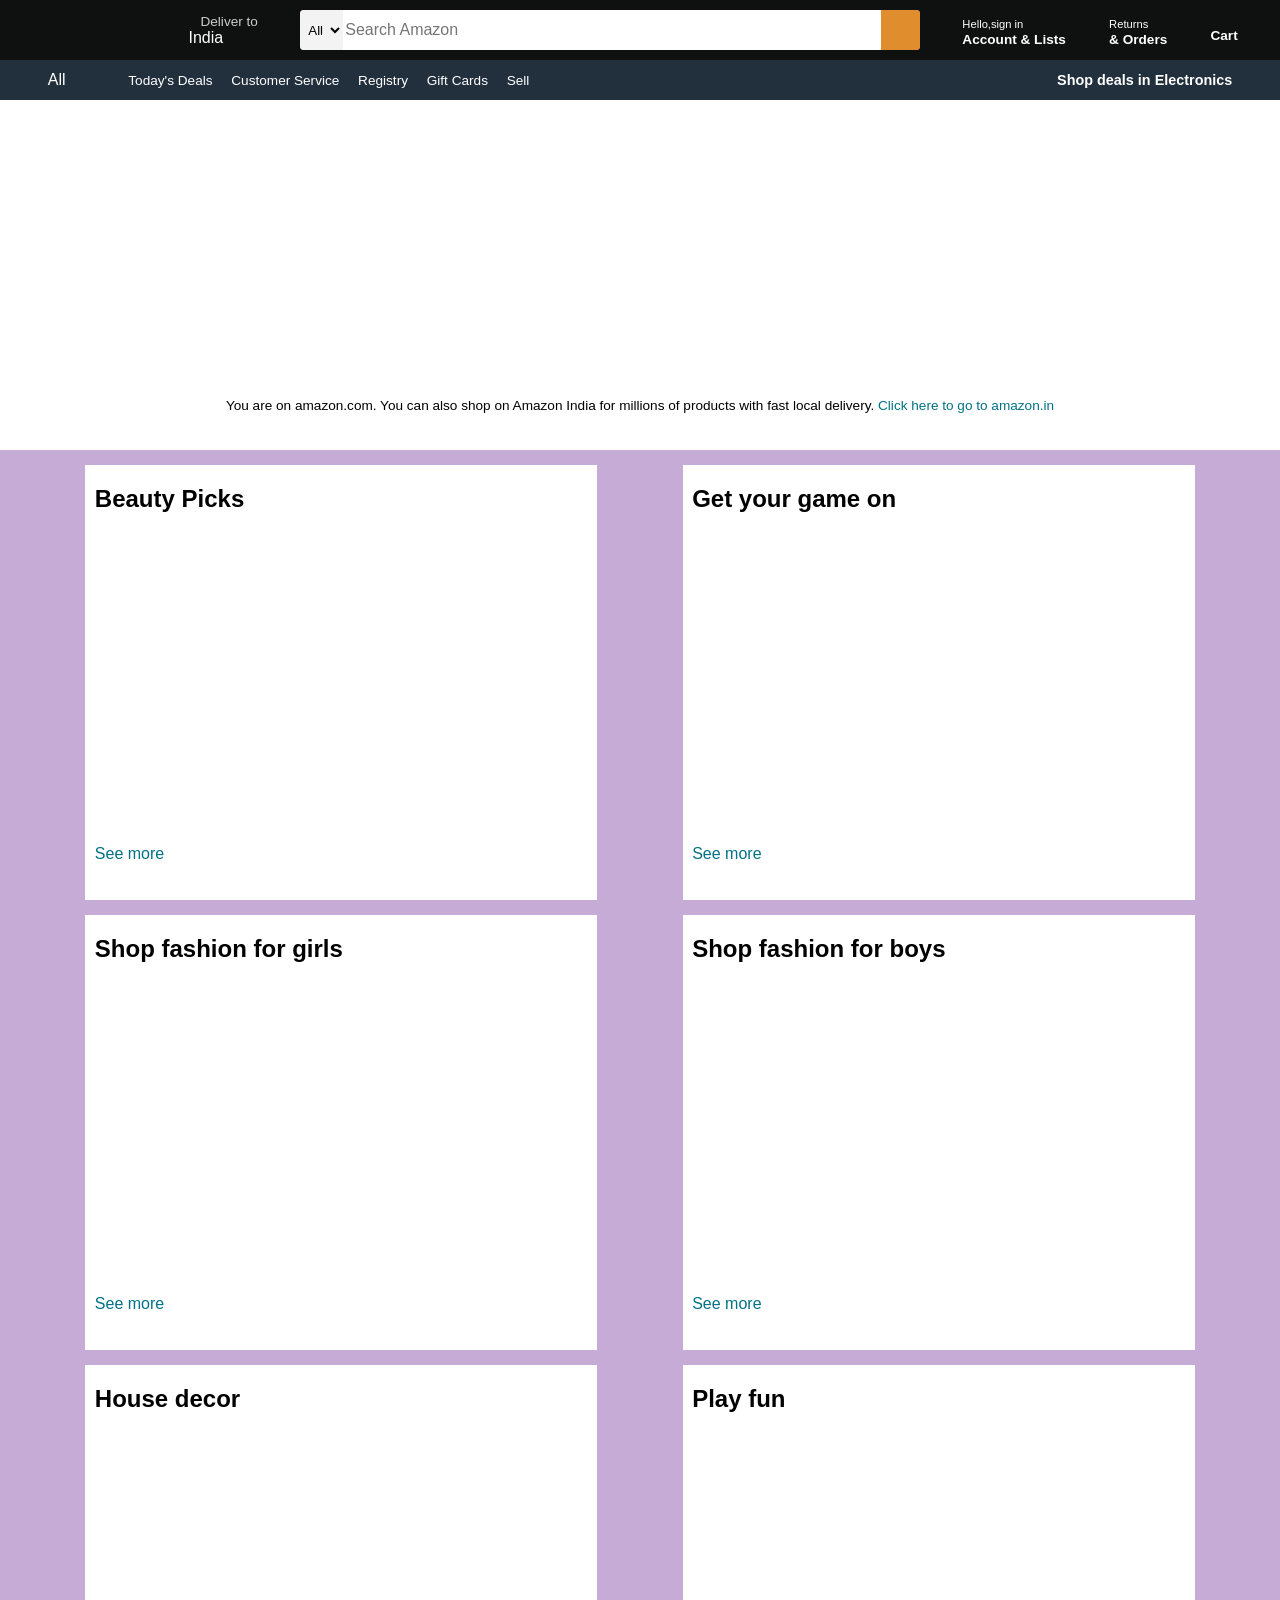
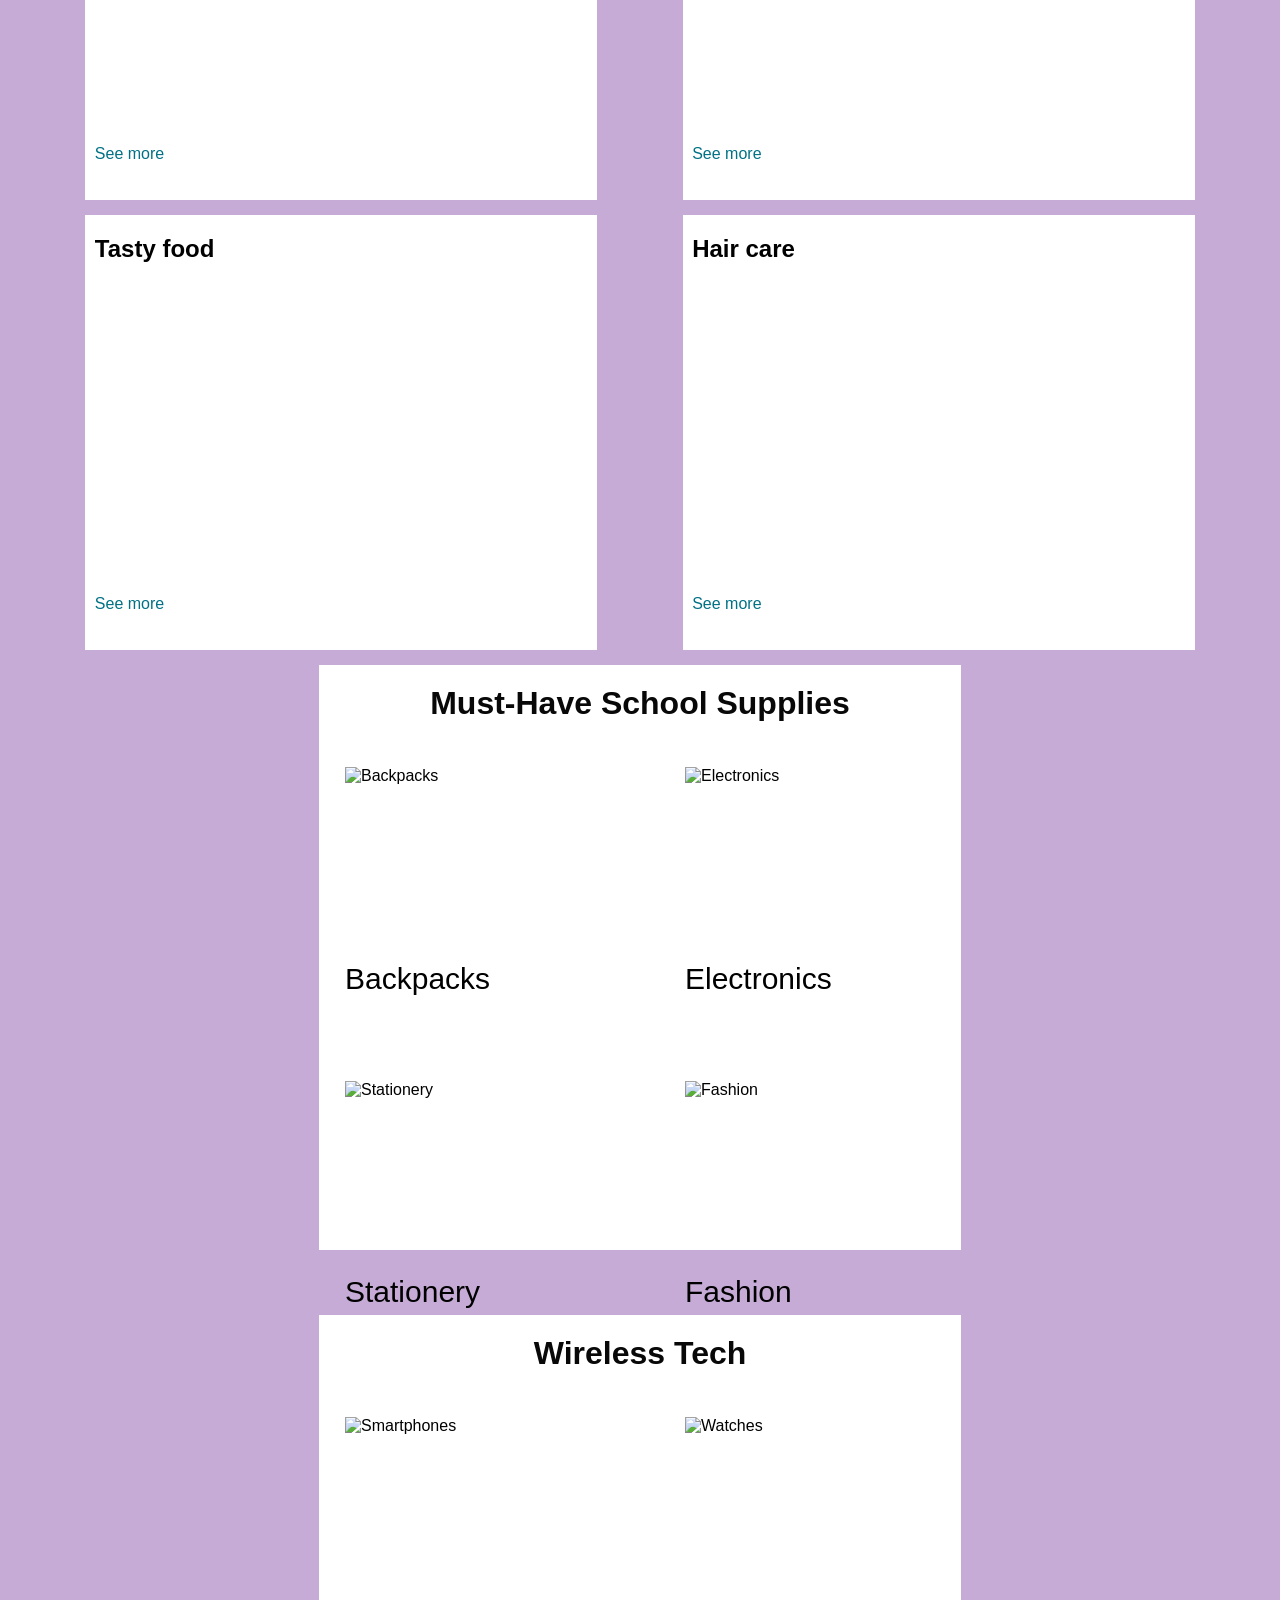
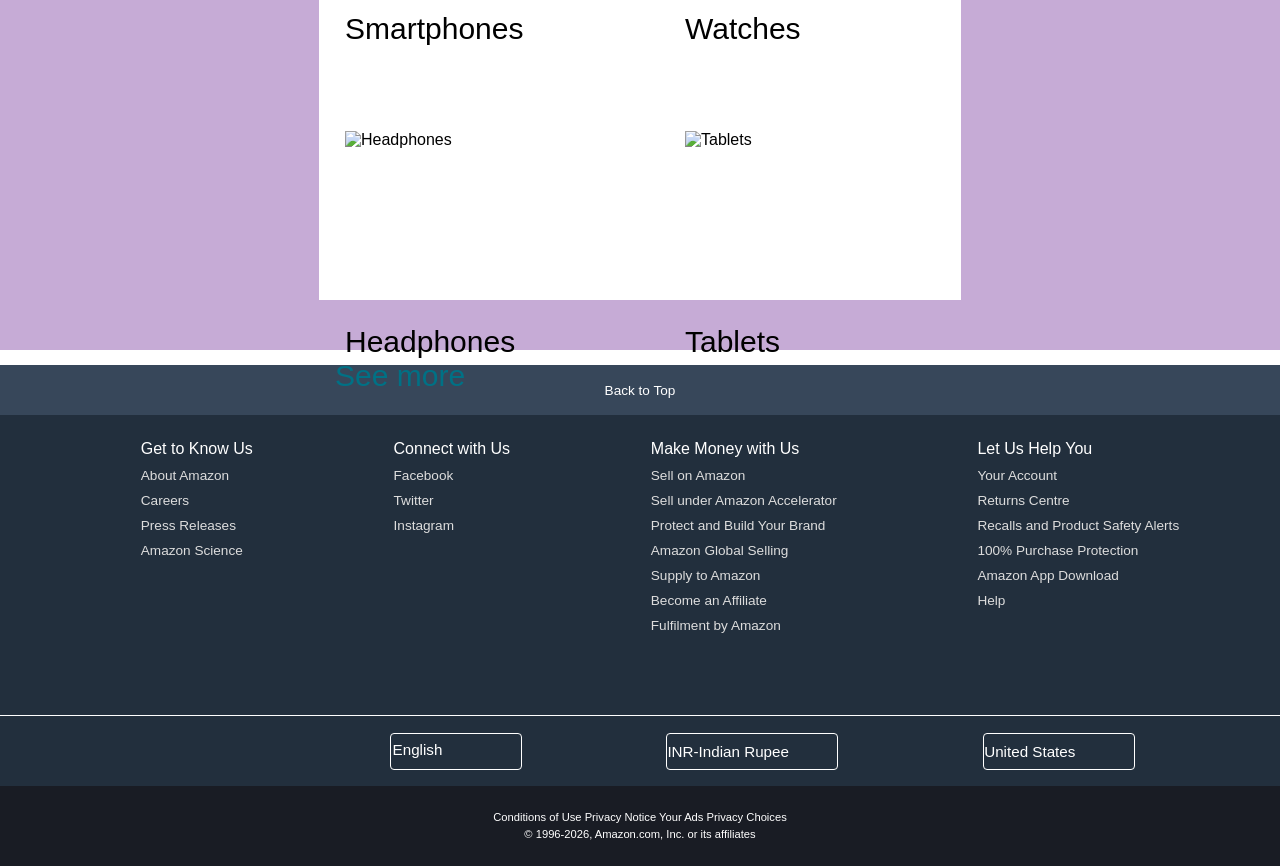
==== index.html @ 7574c50b "Rename amazon.html to index.html" ====
<!DOCTYPE html>
<html>
<head>
  <meta http-equiv="CONTENT-TYPE" content="text/html; charset=UTF-8">
  <title>Amazon</title>
  <link rel="stylesheet" href="https://cdnjs.cloudflare.com/ajax/libs/font-awesome/7.3.0/css/all.min.css" integrity="sha512-ApSLB1Pd3/bZN8fWB/RG9YhN/7bd9Hkf3AGaE2mPfebjrxagjuBtx2GcgdqIlJkUzwylBo61r9Xa9NmgBI0swA==" crossorigin="anonymous" referrerpolicy="no-referrer" />
  <link rel="stylesheet" href="amazon.css">
</head>
<body>
 <header>
    <div class="navbar">
      <div class="nav-logo border">
        <div class="logo"> </div>
      </div>
      
      <div class="nav-address border">
        <p class="add-first">Deliver to</p>
        <div class="adress-icon">
          <i class="fa-solid fa-location-dot"></i>
          <p class="add-second">India</p>
        </div>
      </div> 
  <div class="nav-search">
        <select class="search-select">
          <option>All</option>
        </select>
        <input placeholder="Search Amazon" class="search-input">
        <div class="search-icon">
        <i class="fa-solid fa-magnifying-glass"></i>
        </div>
  </div> 
  <div class="nav-signin border">
        <p><span>Hello,sign in</span></p>  
        <p class="nav-second">Account & Lists</p>
     </div>     
      
      <div class="nav-return border">
        <p><span>Returns</span></p>  
        <p class="nav-second">& Orders</p>
     </div>   
      <div class="nav-cart border">
        <i class="fa-solid fa-cart-shopping"></i>
        Cart
      </div>      
  </div> 
  <div class="panel">
      <div class="panel-all border">
        <i class="fa-solid fa-bars"></i>
        All
      </div>
      <div class="panel-ops">
        <p>Today's Deals</p> 
        <p>Customer Service</p>
        <p>Registry</p>
        <p>Gift Cards</p>
        <p>Sell</p>
      </div>
      <div class="panel-deals border">
        Shop deals in Electronics
      </div>  
 </div>  
 </header>
  
  <div class="hero-section">
    <div class="hero-msg">
      <p>You are on amazon.com. You can also shop on Amazon India for millions of products with fast local delivery. <a> Click here to go to amazon.in</a></p>
    </div>
  </div>
  
  <div class="shop-section">
    <div class="box1 box">
      <div class="box-content">
      <h2>Beauty Picks </h2>
      <div class="box-img" style="background-image:url('Images/IMG-20260807-WA0010.jpg');"></div>
      <p>See more</p>
      </div>
    </div>
  
  <div class="box2 box">
      <div class="box-content">
      <h2>Get your game on</h2>
      <div class="box-img" style="background-image:url('Images/IMG-20260807-WA0003.jpg');"></div>
      <p>See more</p>
      </div>
    </div>
  
  <div class="box3 box">
      <div class="box-content">
      <h2>Shop fashion for girls </h2>
      <div class="box-img" style="background-image:url('Images/IMG-20260807-WA0008.jpg');"></div>
      <p>See more</p>
      </div>
    </div>
  
  <div class="box4 box">
      <div class="box-content">
      <h2>Shop fashion for boys</h2>
      <div class="box-img" style="background-image:url('Images/IMG-20260807-WA0006.jpg');"></div>
      <p>See more</p>
      </div>
    </div>
  
  <div class="box5 box">
      <div class="box-content">
      <h2>House decor</h2>
      <div class="box-img" style="background-image:url('Images/IMG-20260807-WA0004.jpg');"></div>
      <p>See more</p>
      </div>
    </div>
  
  <div class="box6 box">
      <div class="box-content">
      <h2>Play fun</h2>
      <div class="box-img" style="background-image:url('Images/IMG-20260807-WA0001.jpg');"></div>
      <p>See more</p>
      </div>
    </div>
  
  <div class="box7 box">
      <div class="box-content">
      <h2>Tasty food </h2>
      <div class="box-img" style="background-image:url('Images/IMG-20260807-WA0005.jpg');"></div>
      <p>See more</p>
      </div>
    </div>
  
  <div class="box8 box">
      <div class="box-content">
      <h2>Hair care</h2>
      <div class="box-img" style="background-image:url('Images/IMG-20260807-WA0007.jpg');"></div>
      <p>See more</p>
      </div>
    </div>
    
    <div class="container">
    <h1>Must-Have School Supplies</h1> 
    <section class="grid">
      <div class="category">
        <img src="Images/Fuji_QuadCard_Bag_BTS25_2x._SY232_CB789327598_.jpg" alt="Backpacks">
        <p>Backpacks</p>
      </div>
      
      <div class="category">
        <img src="Images/Fuji_QuadCard_Electronics_BTS25_2x._SY232_CB789327598_.jpg" alt="Electronics">
        <p>Electronics</p>
      </div>
      
      <div class="category">
        <img src="Images/Fuji_QuadCard_Stationery_BTS25_2x._SY232_CB789327598_.jpg" alt="Stationery">
        <p>Stationery</p>
      </div>
      
      <div class="category">
        <img src="Images/Fuji_QuadCard_Fashion_BTS25_2x._SY232_CB789327598_.jpg" alt="Fashion">
        <p>Fashion</p>
      </div>
    </section>
   <a class="shop-more">See more </a>
    </div>
    
    <div class="container">
    <h1>Wireless Tech</h1> 
    <section class="grid">
      <div class="category">
        <img src="Images/Smartphone_2x._SY232_CB566164844_.jpg" alt="Smartphones">
        <p>Smartphones</p>
      </div>
      
      <div class="category">
        <img src="Images/Watches_2x._SY232_CB566164844_.jpg" alt="Watches">
        <p>Watches</p>
      </div>
      
      <div class="category">
        <img src="Images/Headphone_2x._SY232_CB566164844_.jpg" alt="Headphones">
        <p>Headphones</p>
      </div>
      
      <div class="category">
        <img src="Images/Tablet_2x._SY232_CB566164844_.jpg" alt="Tablets">
        <p>Tablets</p>
      </div>
    </section>
   <a class="shop-more">See more </a>
    </div>
 </div>
  
<footer>
  <div class="foot-panel1">
    Back to Top
  </div>
  
  <div class="foot-panel2">
    <ul>
      <p class="heading">Get to Know Us</p>  
      <a>About Amazon</a>
      <a>Careers</a>
      <a>Press Releases</a>
      <a>Amazon Science</a>
   </ul>
    
    <ul>
      <p class="heading">Connect with Us</p>  
      <a>Facebook</a>
      <a>Twitter</a>
      <a>Instagram</a>
   </ul>
    
    <ul>
      <p class="heading">Make Money with Us</p>  
      <a>Sell on Amazon</a>
      <a>Sell under Amazon Accelerator</a>
      <a>Protect and Build Your Brand</a>
      <a>Amazon Global Selling</a>
      <a>Supply to Amazon</a>
      <a>Become an Affiliate</a>
      <a>Fulfilment by Amazon</a>
     
   </ul>
    
    <ul>
      <p class="heading">Let Us Help You</p>  
      <a>Your Account</a>
      <a>Returns Centre</a>
      <a>Recalls and Product Safety Alerts</a>
      <a>100% Purchase Protection</a>
      <a>Amazon App Download</a>
      <a>Help</a>
   </ul>
  </div>  
   
  <div class="foot-panel3">
    <div class="logo"></div>
    <div class="language">
      <i class="fa-solid fa-globe"></i>
      <option>English</option>  
      <i class="fa-solid fa-sort"></i>
    </div>
    <div class="rupee">
      <i class="fa-solid fa-indian-rupee-sign"></i>
      INR-Indian Rupee
    </div>
    <div class="nation">
      <i class="fa-solid fa-flag-usa"></i>
      United States
    </div>
  </div> 
  
  <div class="foot-panel4">
    <div class="pages">
      <a>Conditions of Use</a> 
      <a>Privacy Notice</a>
      <a>Your Ads Privacy Choices</a>
   </div> 
    <div class="copyright">
      © 1996-2026, Amazon.com, Inc. or its affiliates
    </div> 
  </div>
 </footer>  
</body>
</html>
---- amazon.css ----
*{
  margin: 0;
  font-family: arial;
  border: border-box;
}

.navbar{
  height: 60px;
  background-color: #0f1111;
  color: white;  
  display: flex;
  align-items: center;
  justify-content: space-evenly;
}

.nav-logo{
  height: 50px;
 width: 100px; 
}

.logo{
  background-image: url("Images/Amazon-logo.jpg");
  background-size: cover;
  height: 50px;
  width: 100%;
}

.border{
  border: 1.5px solid transparent;
}

.border:hover{
  border: 1.5px solid white;
}

/** box2 **/

.add-first{
  color: #cccccc;
  font-size: 0.85rem;
  margin-left: 15px;
}

.add-second{
  font-size: 1rem;
  margin-left: 3px;
}

.adress-icon{
  display: flex;
  align-items: center;
}

/** box3 **/

.nav-search{
  display: flex;
  justify-content: space-evenly;
  background-color: pink;
  width: 620px;
  height: 40px;
  border-radius: 4px;
}

.search-select{
  background-color: #f3f3f3;
  width: 50px;
  text-align: center;
  border-top-left-radius: 4px;
  border-bottom-left-radius: 4px;
  border: none;
}

.search-input{
  width: 100%;
  font-size: 1rem;
  border: none;
}

.search-icon{
  width: 45px;
  display: flex;
  justify-content: center;
  align-items: center;
  font-size: 1.2rem;
  background-color: #e08d2d;
  border-top-right-radius: 4px;
  border-bottom-right-radius: 4px;
  color: #0f1111;
}

.nav-search:hover{
  border: 2px solid orange;
}

/** box4 **/

span{
  font-size: 0.7rem;
}

.nav-second{
  font-size: 0.85rem;
  font-weight: 700;
}

/** box6 **/

.nav-cart i{
  font-size: 30px;
}

.nav-cart{
  font-size: 0.85rem;
  font-weight: 700;
}

/** panel **/

.panel{
  height: 40px;
  background-color: #222f3d;
  display: flex;
  color: white;
  align-items: center;
  justify-content: space-evenly;
}

.panel-ops p{
  display: inline;
  margin-left: 15px;
}

.panel-ops{
  width: 70%;
  font-size: 0.85rem;
}

.panel-deals{
  font-size: 0.9rem;
  font-weight: 700;
}

/** hero-section **/

.hero-section{
  background-image: url("Images/background.jpg");
  height: 350px;
  background-size: cover;
  display: flex;
  justify-content: center;
  align-items: flex-end;
}

.hero-msg{ 
  background-color: white;
  color: black;
  height: 40px;
  display: flex;
  align-items: center;
  justify-content: center;
  font-size: 0.85rem;
  width: 95%;
  margin-bottom: 25px;
}

.hero-msg a{
  color: #007185;
}

/** shop-section **/

.shop-section{
  display: flex;
  flex-wrap: wrap;
  justify-content: space-evenly;
  background-color: #c6abd6;
}

.box{
  height: 400px;
  width: 40%;
  background-color: white;
  background-size: cover;
  padding: 20px 0px 15px;
  margin-top: 15px;
}

.box-img{
  height: 300px;
  margin-top: 1rem;
  margin-bottom: 1rem;
}

.box-content{
  margin-left: 9.5px;
  margin-right: 9.5px;
}

.box-content p{
  color: #007185;
}

.container{
  height: 550px;
  width: 50%;
  max-width: 1000px;
  margin: 50px auto;
  background-color: white;
  padding: 20px  1px 15px;
  margin-top: 15px;
}

/** heading **/

h1{
  font-weight: 700;
  text-align: center;
  margin-bottom: 45px;
  color: #080808;
}

/** 2×2 layout **/

.grid{
  display: grid;
  grid-template-columns: 1fr 1fr;
  gap: 85px 40px;
}

/** Each Category **/

.category img{
  display: block;
  width: 80%;
  aspect-ratio: 1.3 / 1;
  object-fit: cover;
  margin-left: 25px;
  
}

.category p{
  font-size: 30px;
  margin-top: 10px;
  color: black;
  margin-left: 25px;
}

/** bottom link **/

.shop-more{
  margin-left: 15px;
  margin-top: 25px;
  color: #007185;
  font-size: 30px;
  text-decoration: none;
}

/** Mobile **/

@media (max-width: 700px){
  body{
    padding: 10px;
  }
  
  .container{
    width: 100%;
    margin: 20px auto;
    padding: 40px 25px;
  }
  
  h1{
    margin-bottom: 35px;
  }
  
  .grid{
    grid-template-columns: 1fr;
    gap: 40px;
  }
  
  .category p{
    font-size: 25px;
  }
}

/** footer **/

footer{
  margin-top: 15px;
}

.foot-panel1{
  background-color: #37475a;
  color: white;
  height: 50px;
  display: flex;
  justify-content: center;
  align-items: center;
  font-size: 0.85rem;
}

.foot-panel2{
  background-color: #222f3d;
  color: white;
  height: 300px;
  display: flex;
  justify-content: space-evenly;
}

ul{
  margin-top: 25px;
}

ul a{
  display: block;
  font-size: 0.85rem;
  margin-top: 10px;
  color: #dddddd;
}

.foot-panel3{
  background-color: #222f3d;
  color: white;
  border-top: 0.5px solid white;
  height: 70px;
  display: flex;
  justify-content: space-evenly;
  align-items: center;
}

.logo{
  background-image: url("Images/Amazon-logo.jpg");
  background-size: cover;
  height: 50px;
  width: 100px;
}
.language{
  display: flex;
  border: 1px solid white;
  border-radius: 4px;
  height: 35px;
  width: 130px;
  align-items: center;
  font-size: 0.95rem;
}

.rupee{
  display: flex;
  border: 1px solid white;
  border-radius: 4px;
  height: 35px;
  width: 170px;
  align-items: center;
  font-size: 0.95rem;
}

.nation{
  display: flex;
  border: 1px solid white;
  border-radius: 4px;
  height: 35px;
  width: 150px;
  align-items: center;
  font-size: 0.95rem;
}

.foot-panel4{
  background-color: #191c24;
  color: white;
  height: 80px;
  font-size: 0.7rem;  
  text-align: center;
}

.pages{
  padding-top: 25px;
}

.copyright{
  padding-top: 5px;
}
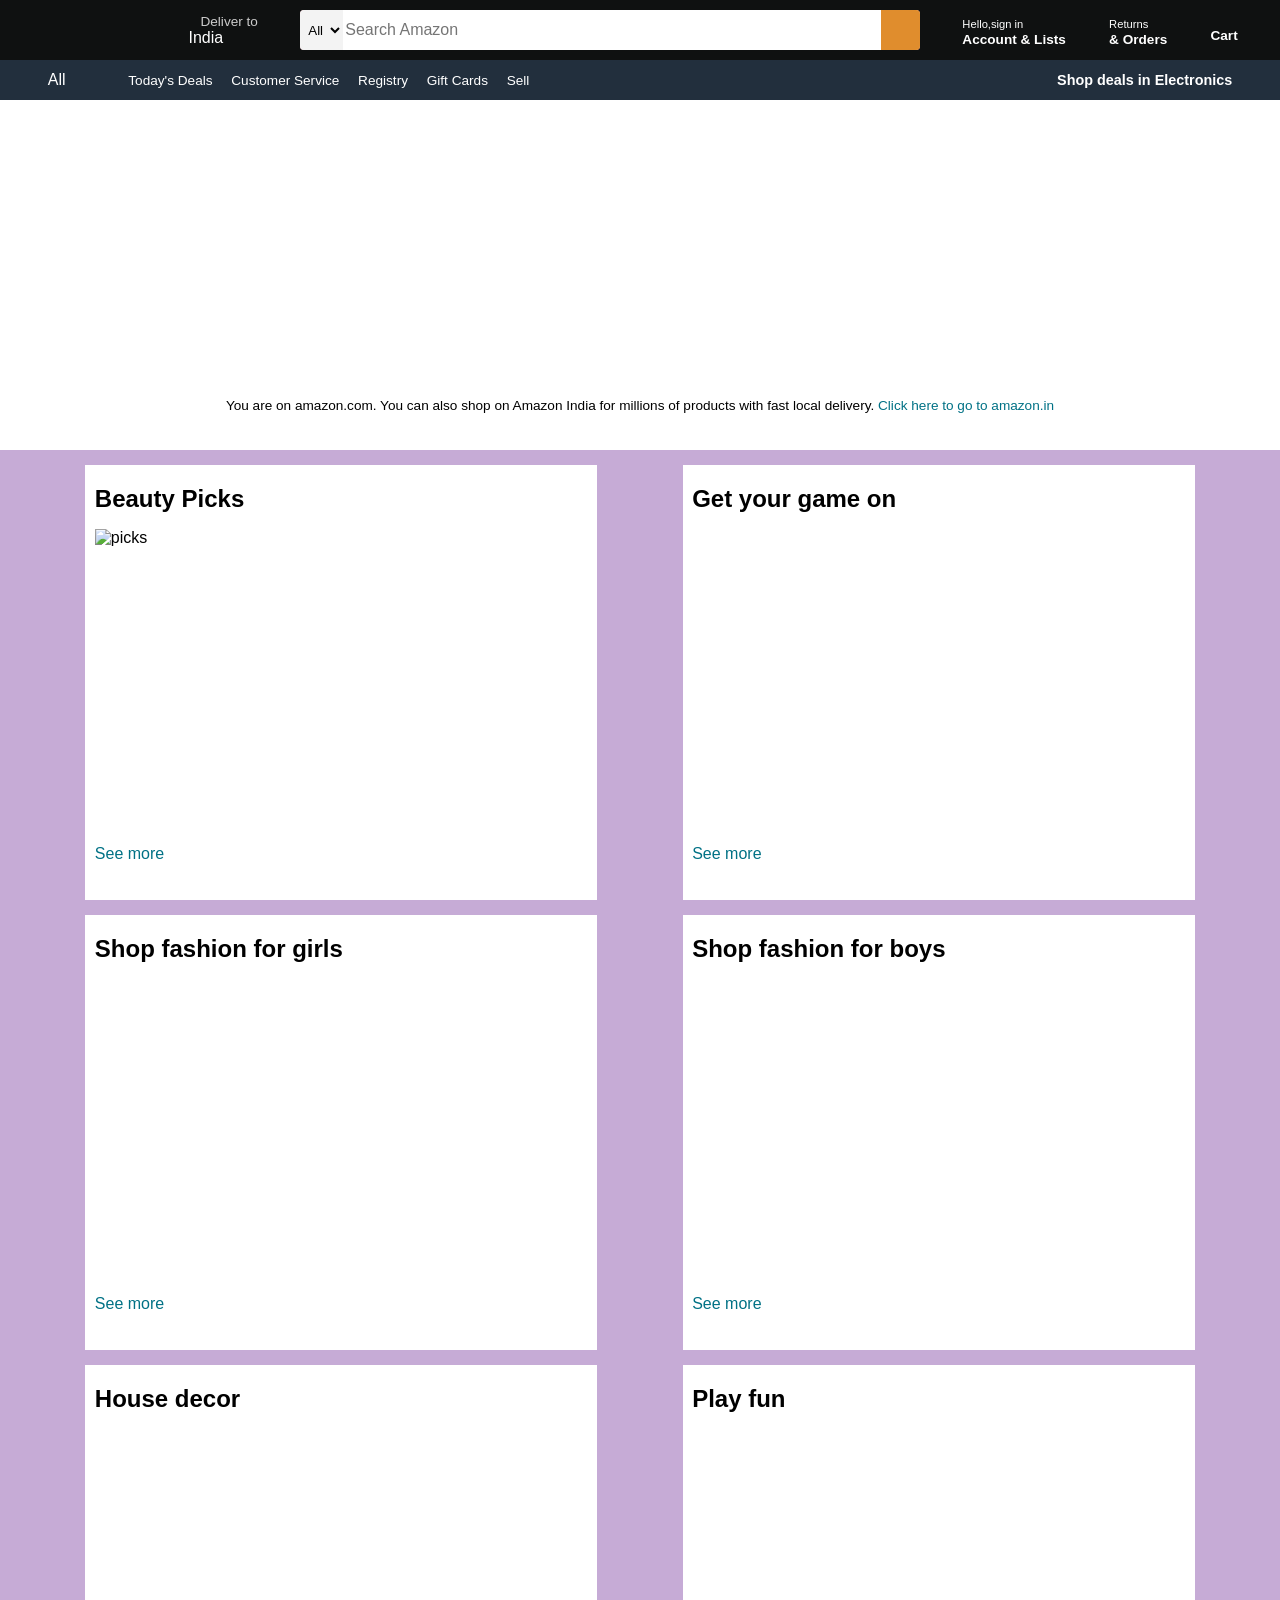
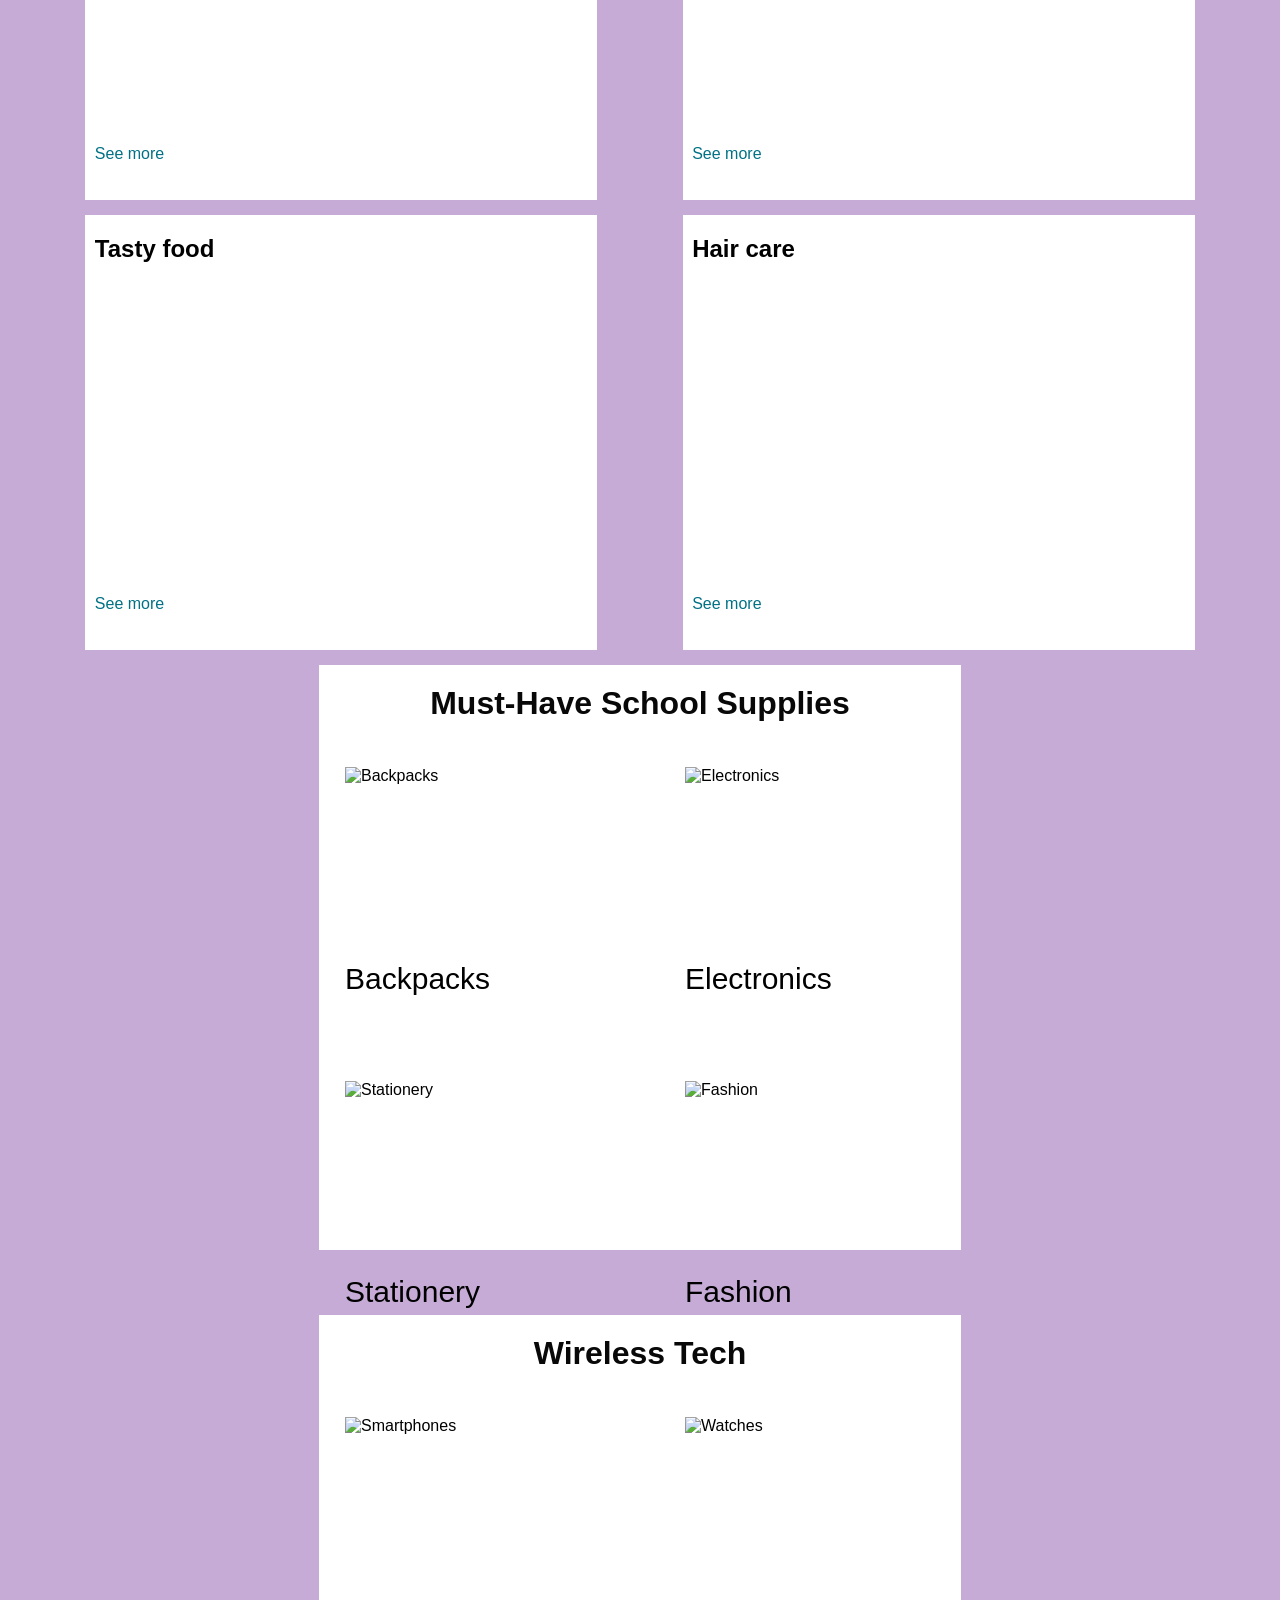
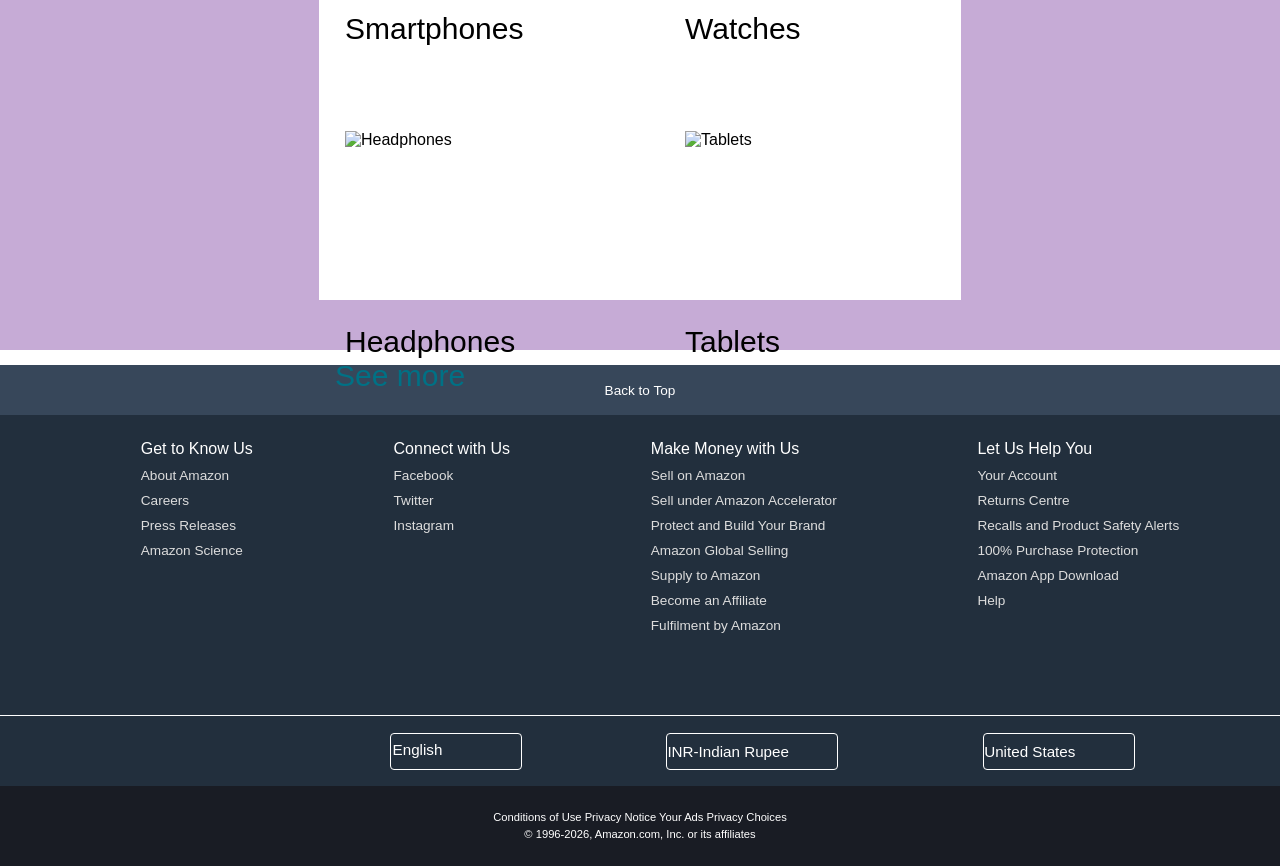
==== commit e848b1b6: "Replace background image with img tag in shop section" ====
--- a/index.html
+++ b/index.html
@@ -71,7 +71,7 @@
     <div class="box1 box">
       <div class="box-content">
       <h2>Beauty Picks </h2>
-      <div class="box-img" style="background-image:url('Images/IMG-20260807-WA0010.jpg');"></div>
+      <div class="box-img"><img src="images/IMG-20260807-WA0010.jpg"; alt="picks"></div>
       <p>See more</p>
       </div>
     </div>
@@ -79,7 +79,7 @@
   <div class="box2 box">
       <div class="box-content">
       <h2>Get your game on</h2>
-      <div class="box-img" style="background-image:url('Images/IMG-20260807-WA0003.jpg');"></div>
+      <div class="box-img" style="background-image:url('images/IMG-20260807-WA0003.jpg');"></div>
       <p>See more</p>
       </div>
     </div>
@@ -87,7 +87,7 @@
   <div class="box3 box">
       <div class="box-content">
       <h2>Shop fashion for girls </h2>
-      <div class="box-img" style="background-image:url('Images/IMG-20260807-WA0008.jpg');"></div>
+      <div class="box-img" style="background-image:url('images/IMG-20260807-WA0008.jpg');"></div>
       <p>See more</p>
       </div>
     </div>
@@ -95,7 +95,7 @@
   <div class="box4 box">
       <div class="box-content">
       <h2>Shop fashion for boys</h2>
-      <div class="box-img" style="background-image:url('Images/IMG-20260807-WA0006.jpg');"></div>
+      <div class="box-img" style="background-image:url('images/IMG-20260807-WA0006.jpg');"></div>
       <p>See more</p>
       </div>
     </div>
@@ -103,7 +103,7 @@
   <div class="box5 box">
       <div class="box-content">
       <h2>House decor</h2>
-      <div class="box-img" style="background-image:url('Images/IMG-20260807-WA0004.jpg');"></div>
+      <div class="box-img" style="background-image:url('images/IMG-20260807-WA0004.jpg');"></div>
       <p>See more</p>
       </div>
     </div>
@@ -111,7 +111,7 @@
   <div class="box6 box">
       <div class="box-content">
       <h2>Play fun</h2>
-      <div class="box-img" style="background-image:url('Images/IMG-20260807-WA0001.jpg');"></div>
+      <div class="box-img" style="background-image:url('images/IMG-20260807-WA0001.jpg');"></div>
       <p>See more</p>
       </div>
     </div>
@@ -119,7 +119,7 @@
   <div class="box7 box">
       <div class="box-content">
       <h2>Tasty food </h2>
-      <div class="box-img" style="background-image:url('Images/IMG-20260807-WA0005.jpg');"></div>
+      <div class="box-img" style="background-image:url('images/IMG-20260807-WA0005.jpg');"></div>
       <p>See more</p>
       </div>
     </div>
@@ -127,7 +127,7 @@
   <div class="box8 box">
       <div class="box-content">
       <h2>Hair care</h2>
-      <div class="box-img" style="background-image:url('Images/IMG-20260807-WA0007.jpg');"></div>
+      <div class="box-img" style="background-image:url('images/IMG-20260807-WA0007.jpg');"></div>
       <p>See more</p>
       </div>
     </div>
@@ -136,22 +136,22 @@
     <h1>Must-Have School Supplies</h1> 
     <section class="grid">
       <div class="category">
-        <img src="Images/Fuji_QuadCard_Bag_BTS25_2x._SY232_CB789327598_.jpg" alt="Backpacks">
+        <img src="images/Fuji_QuadCard_Bag_BTS25_2x._SY232_CB789327598_.jpg" alt="Backpacks">
         <p>Backpacks</p>
       </div>
       
       <div class="category">
-        <img src="Images/Fuji_QuadCard_Electronics_BTS25_2x._SY232_CB789327598_.jpg" alt="Electronics">
+        <img src="images/Fuji_QuadCard_Electronics_BTS25_2x._SY232_CB789327598_.jpg" alt="Electronics">
         <p>Electronics</p>
       </div>
       
       <div class="category">
-        <img src="Images/Fuji_QuadCard_Stationery_BTS25_2x._SY232_CB789327598_.jpg" alt="Stationery">
+        <img src="images/Fuji_QuadCard_Stationery_BTS25_2x._SY232_CB789327598_.jpg" alt="Stationery">
         <p>Stationery</p>
       </div>
       
       <div class="category">
-        <img src="Images/Fuji_QuadCard_Fashion_BTS25_2x._SY232_CB789327598_.jpg" alt="Fashion">
+        <img src="images/Fuji_QuadCard_Fashion_BTS25_2x._SY232_CB789327598_.jpg" alt="Fashion">
         <p>Fashion</p>
       </div>
     </section>
@@ -162,22 +162,22 @@
     <h1>Wireless Tech</h1> 
     <section class="grid">
       <div class="category">
-        <img src="Images/Smartphone_2x._SY232_CB566164844_.jpg" alt="Smartphones">
+        <img src="images/Smartphone_2x._SY232_CB566164844_.jpg" alt="Smartphones">
         <p>Smartphones</p>
       </div>
       
       <div class="category">
-        <img src="Images/Watches_2x._SY232_CB566164844_.jpg" alt="Watches">
+        <img src="images/Watches_2x._SY232_CB566164844_.jpg" alt="Watches">
         <p>Watches</p>
       </div>
       
       <div class="category">
-        <img src="Images/Headphone_2x._SY232_CB566164844_.jpg" alt="Headphones">
+        <img src="images/Headphone_2x._SY232_CB566164844_.jpg" alt="Headphones">
         <p>Headphones</p>
       </div>
       
       <div class="category">
-        <img src="Images/Tablet_2x._SY232_CB566164844_.jpg" alt="Tablets">
+        <img src="images/Tablet_2x._SY232_CB566164844_.jpg" alt="Tablets">
         <p>Tablets</p>
       </div>
     </section>
--- a/amazon.css
+++ b/amazon.css
@@ -19,7 +19,7 @@
 }
 
 .logo{
-  background-image: url("Images/Amazon-logo.jpg");
+  background-image: url("images/Amazon-logo.jpg");
   background-size: cover;
   height: 50px;
   width: 100%;
@@ -144,7 +144,7 @@
 /** hero-section **/
 
 .hero-section{
-  background-image: url("Images/background.jpg");
+  background-image: url("images/background.jpg");
   height: 350px;
   background-size: cover;
   display: flex;
@@ -329,7 +329,7 @@
 }
 
 .logo{
-  background-image: url("Images/Amazon-logo.jpg");
+  background-image: url("images/Amazon-logo.jpg");
   background-size: cover;
   height: 50px;
   width: 100px;
@@ -378,4 +378,4 @@
 
 .copyright{
   padding-top: 5px;
-}+}
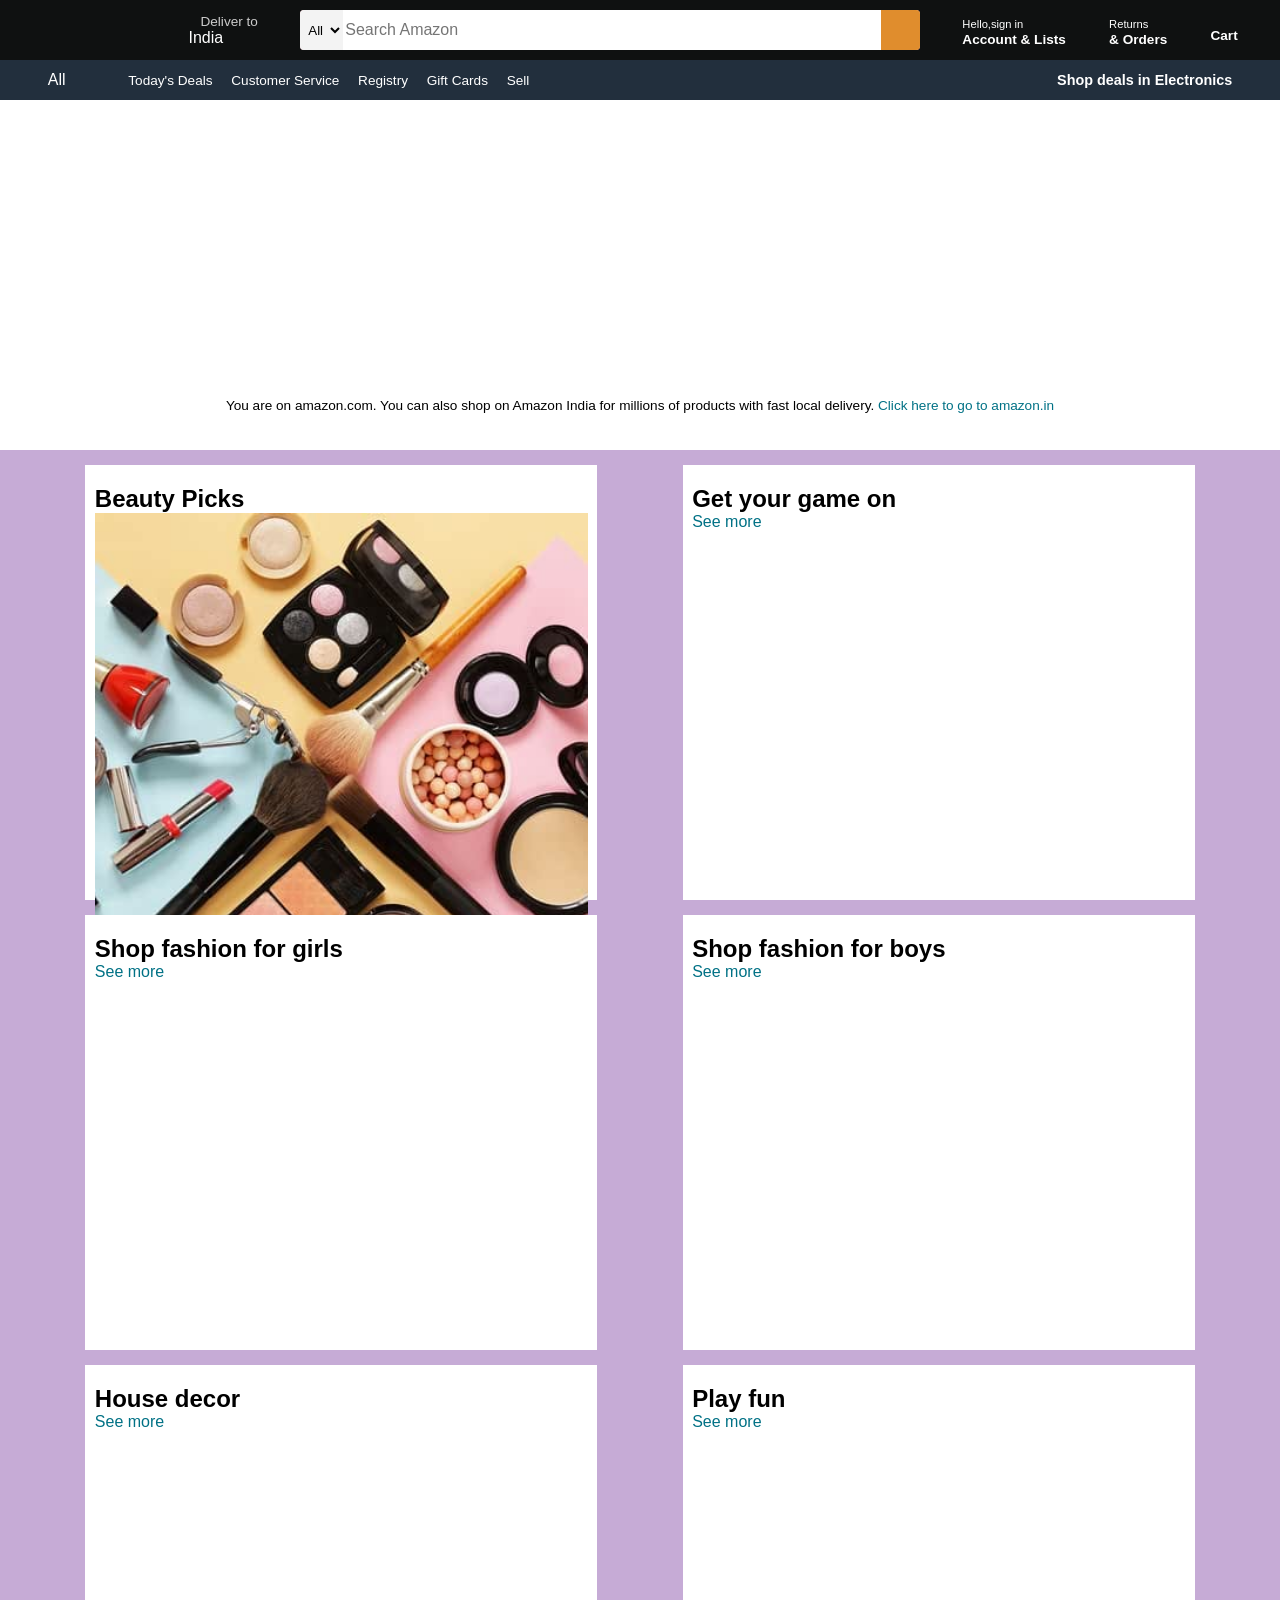
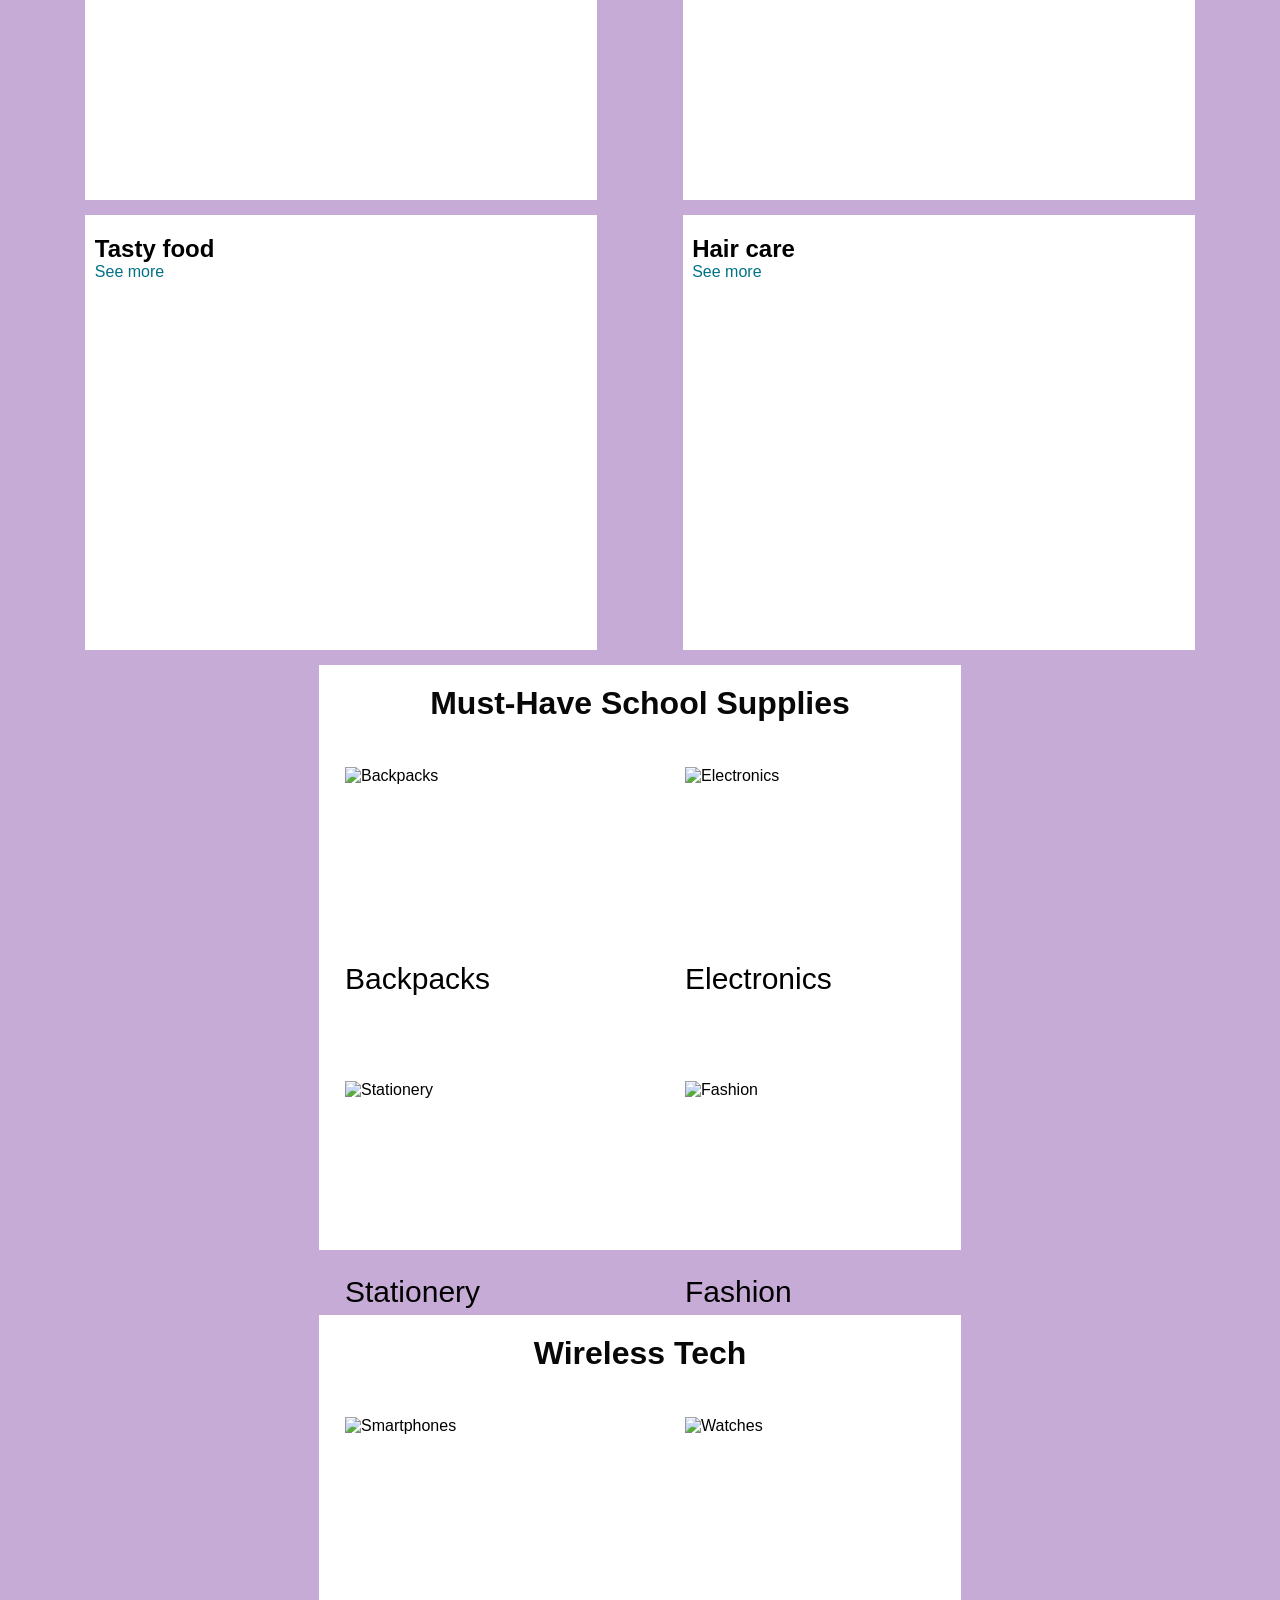
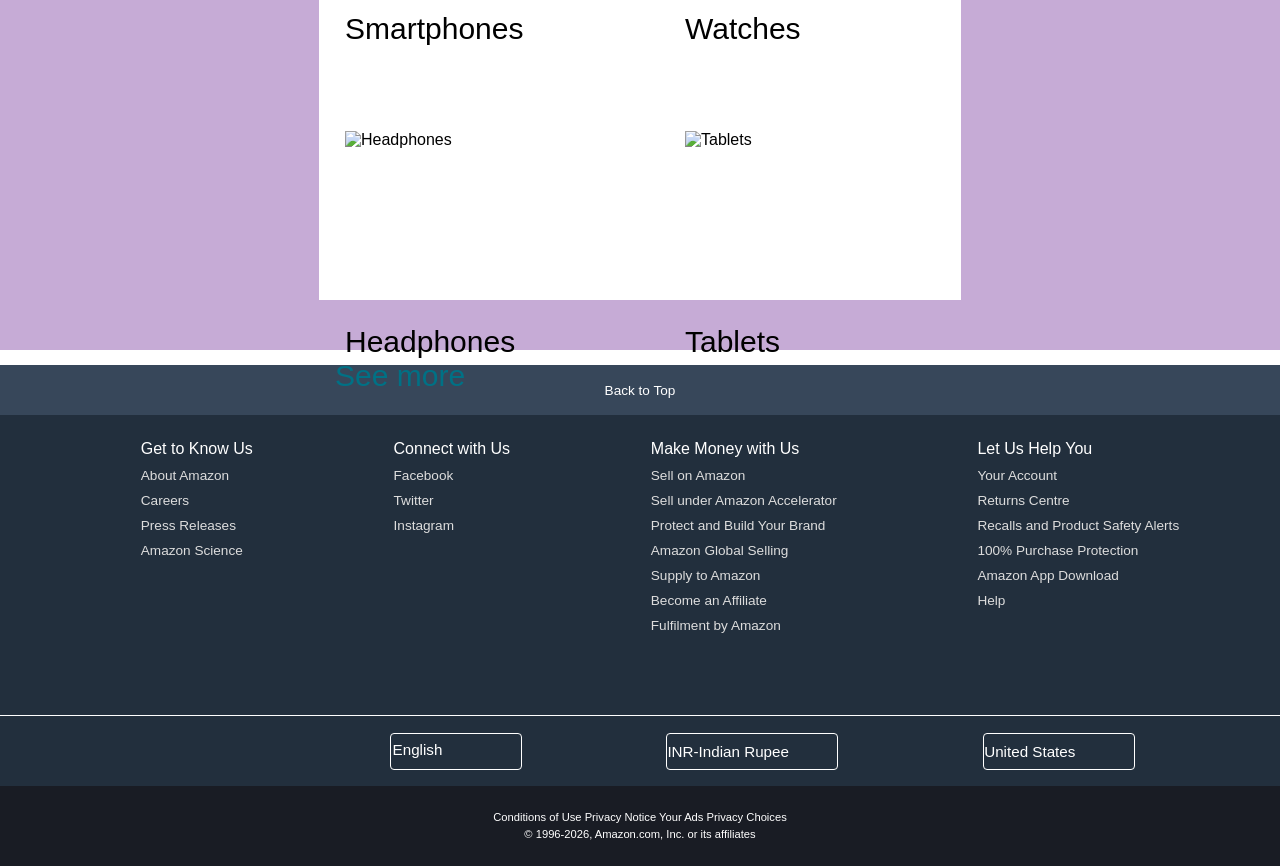
==== commit 011a306b: "Fix image source path in shop section" ====
--- a/index.html
+++ b/index.html
@@ -71,7 +71,7 @@
     <div class="box1 box">
       <div class="box-content">
       <h2>Beauty Picks </h2>
-      <div class="box-img"><img src="images/IMG-20260807-WA0010.jpg"; alt="picks"></div>
+      <div class="box-img"><img src="IMG-20260807-WA0010.jpg"; alt="picks"></div>
       <p>See more</p>
       </div>
     </div>
--- a/amazon.css
+++ b/amazon.css
@@ -186,10 +186,11 @@
   margin-top: 15px;
 }
 
-.box-img{
-  height: 300px;
-  margin-top: 1rem;
-  margin-bottom: 1rem;
+.box-img img{
+  width:100%;
+  height: 100%;
+  object-fit: cover;
+  display: block;
 }
 
 .box-content{
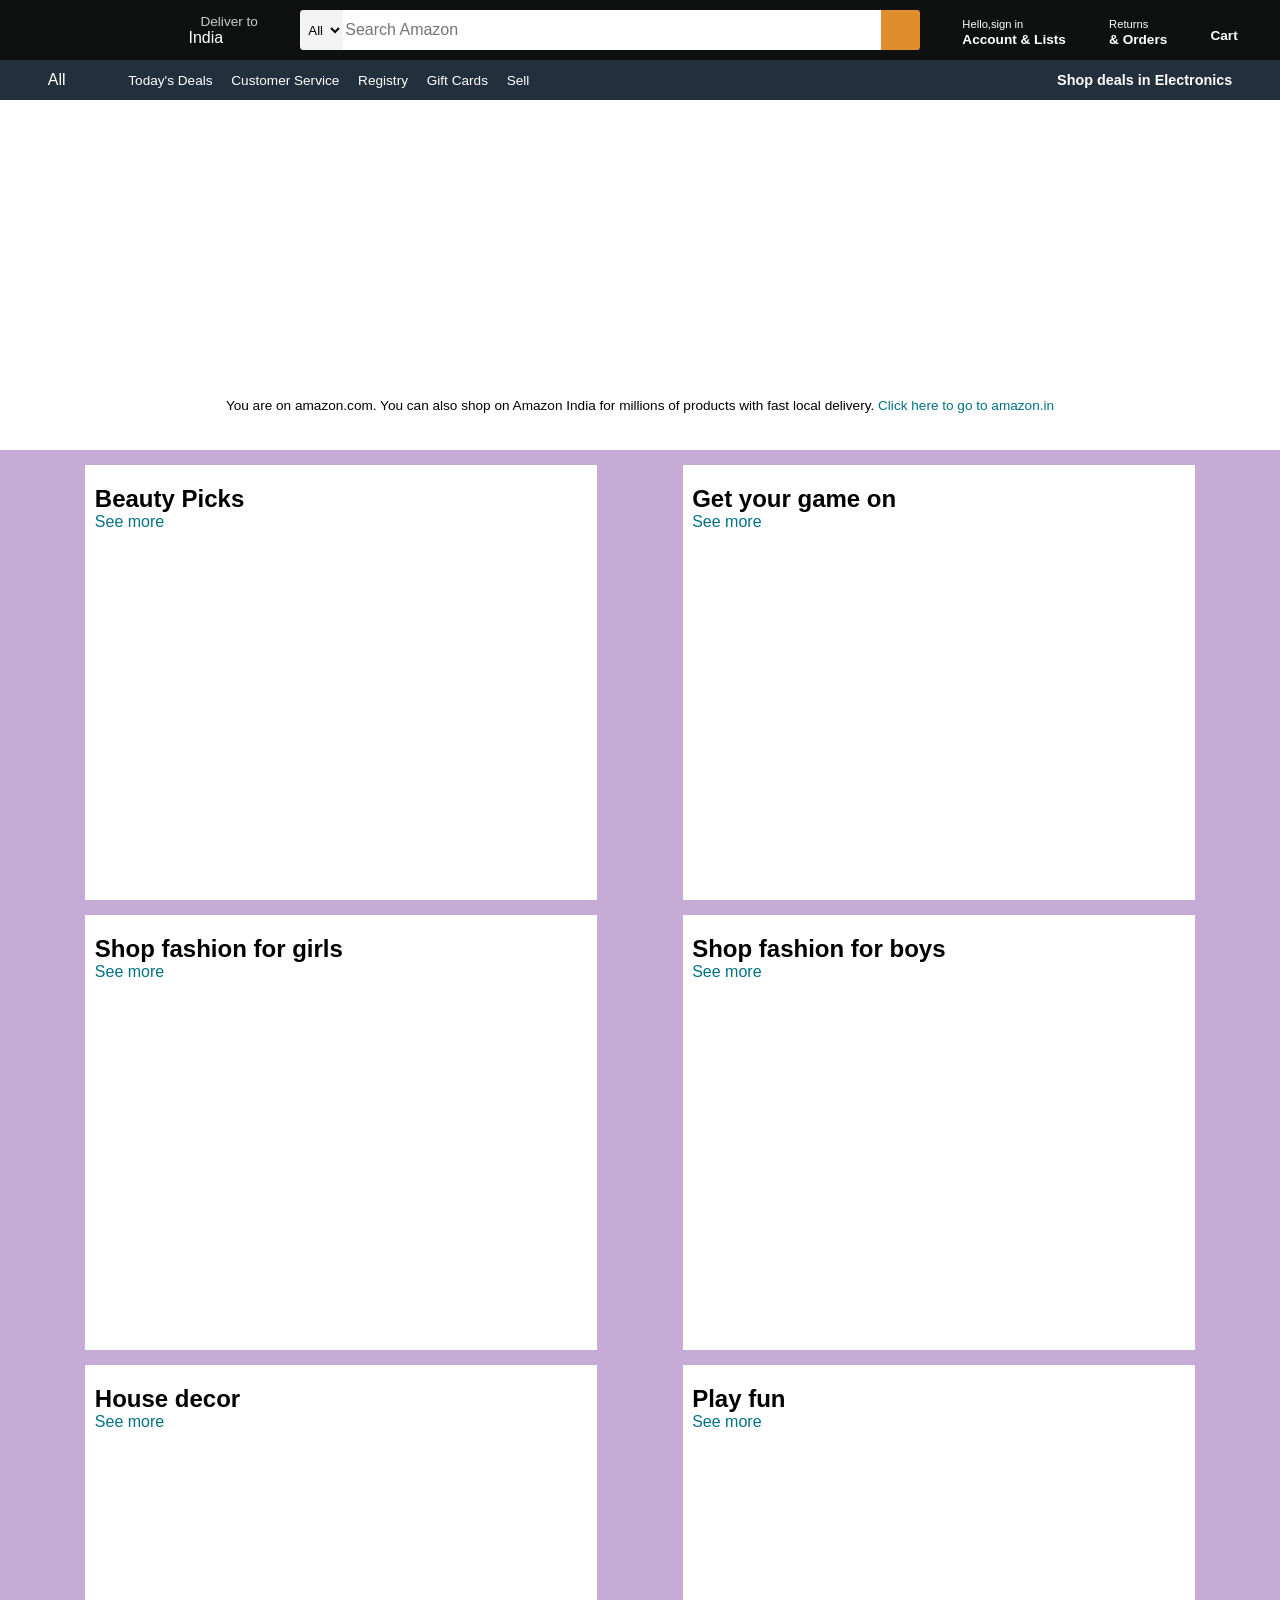
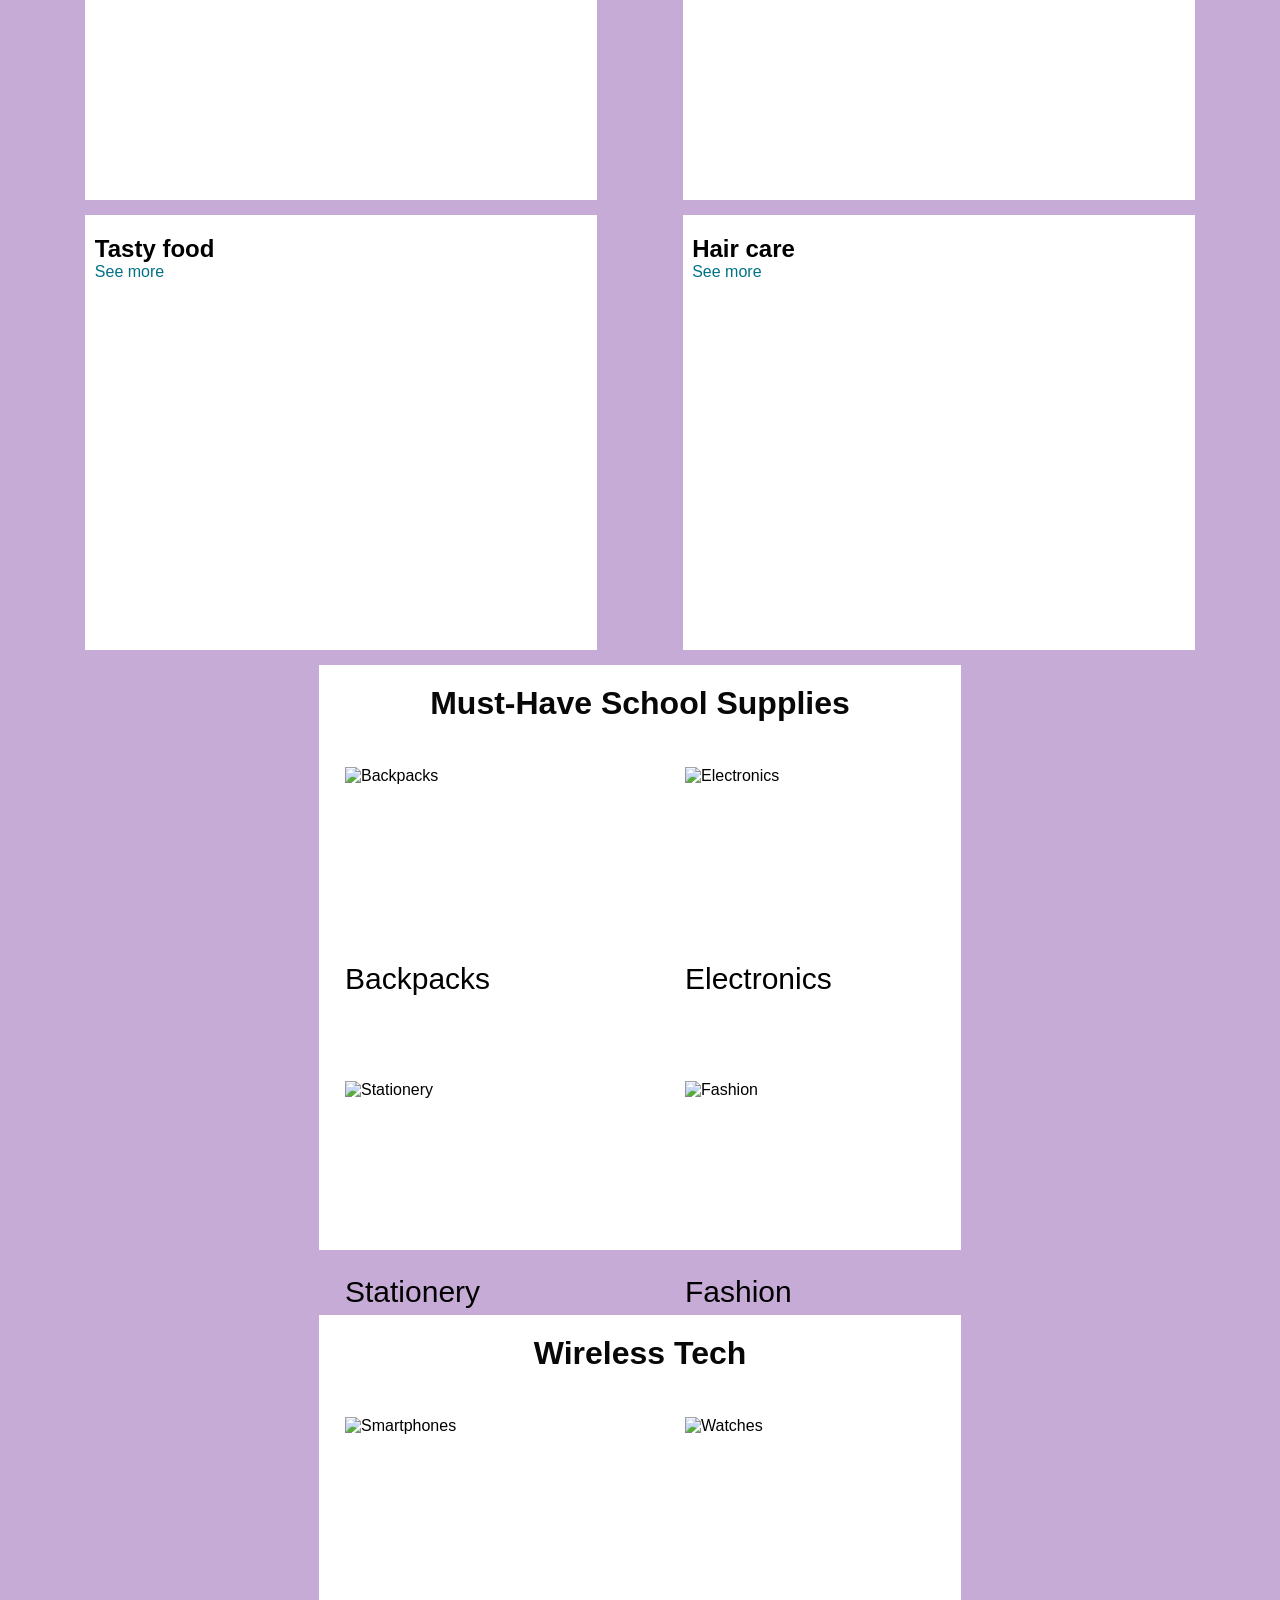
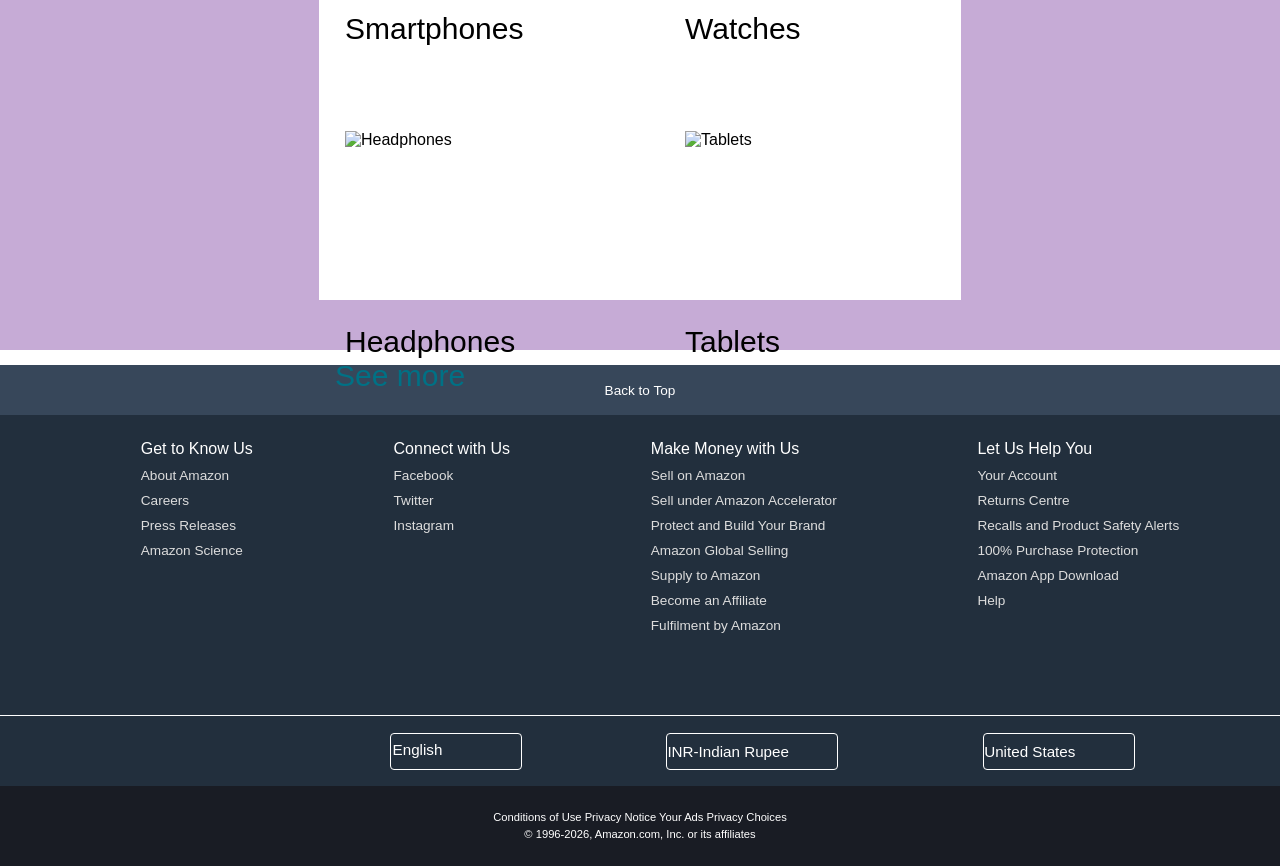
==== commit 98347be4: "Change image display method in shop section" ====
--- a/index.html
+++ b/index.html
@@ -71,7 +71,7 @@
     <div class="box1 box">
       <div class="box-content">
       <h2>Beauty Picks </h2>
-      <div class="box-img"><img src="IMG-20260807-WA0010.jpg"; alt="picks"></div>
+      <div class="box-img" style="background-image:url('IMG-20260807-WA0010.jpg');"></div>
       <p>See more</p>
       </div>
     </div>
@@ -79,7 +79,7 @@
   <div class="box2 box">
       <div class="box-content">
       <h2>Get your game on</h2>
-      <div class="box-img" style="background-image:url('images/IMG-20260807-WA0003.jpg');"></div>
+      <div class="box-img" style="background-image:url('IMG-20260807-WA0003.jpg');"></div>
       <p>See more</p>
       </div>
     </div>
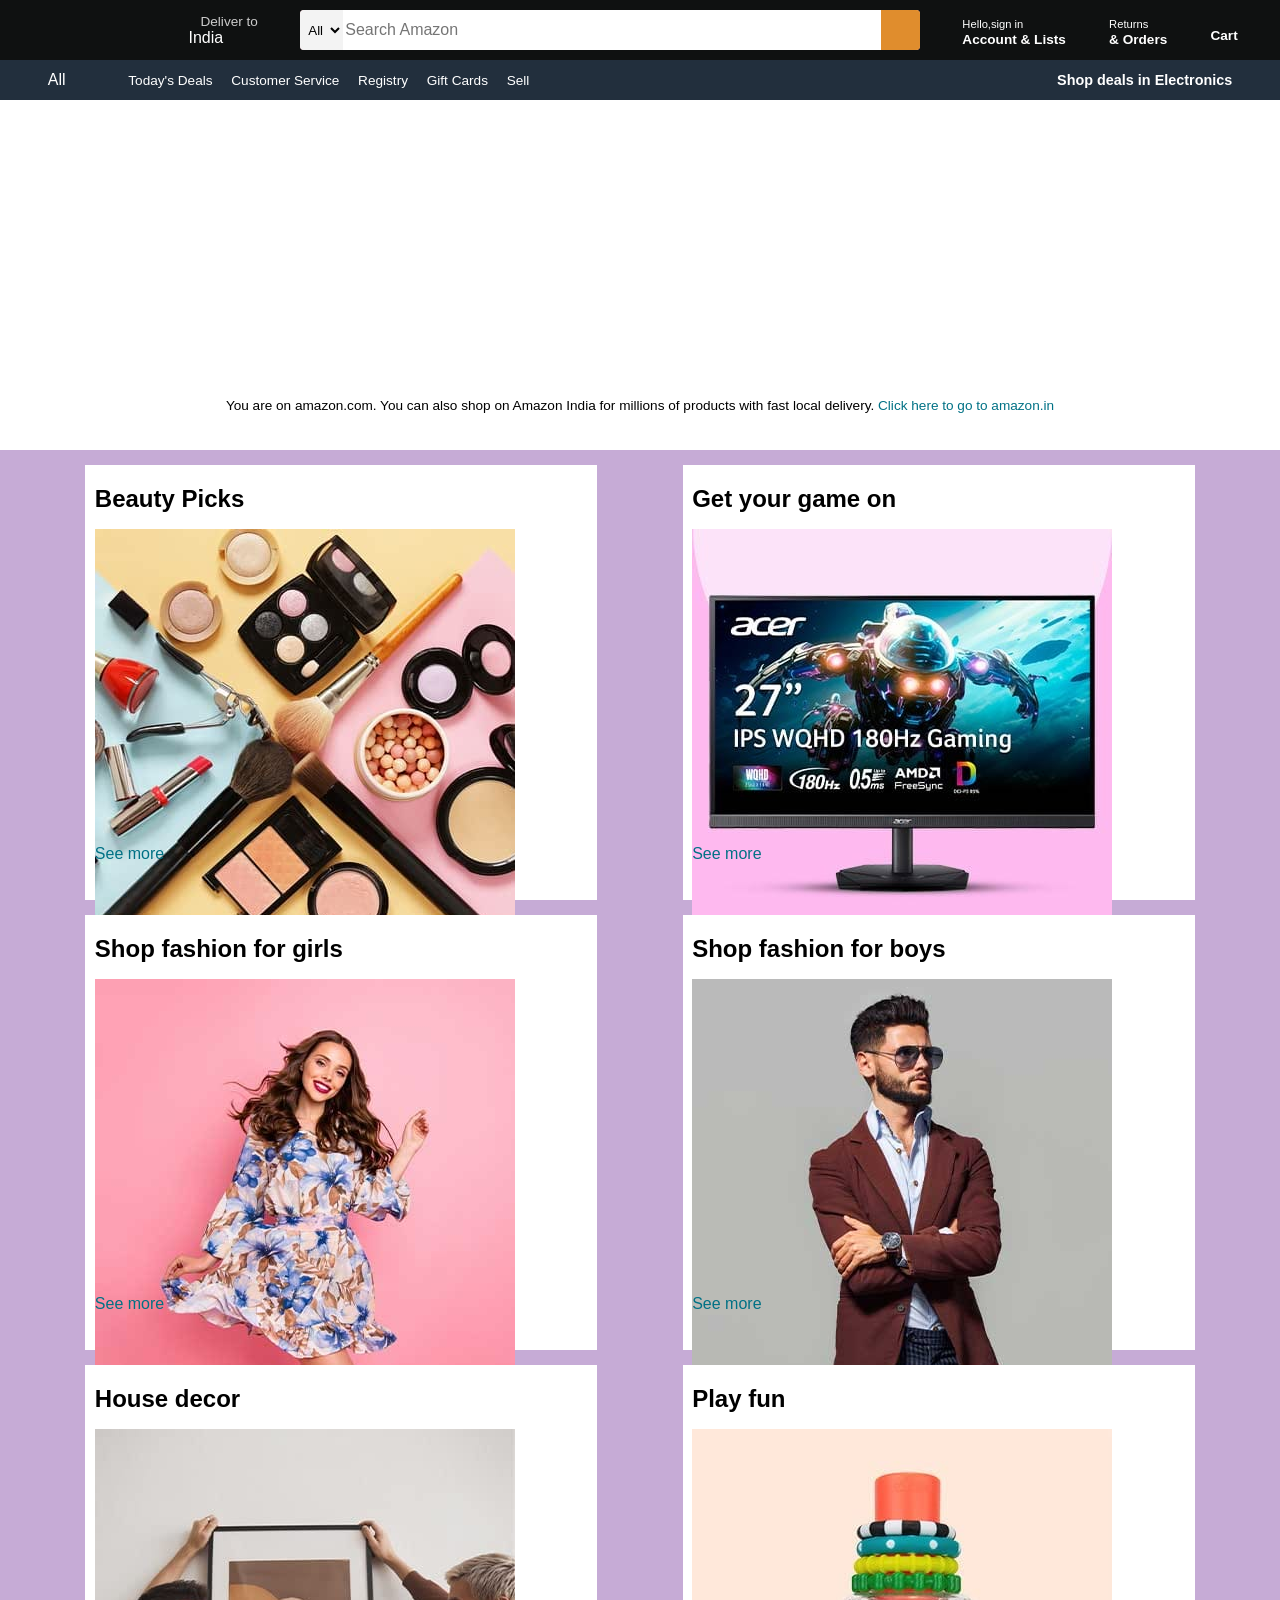
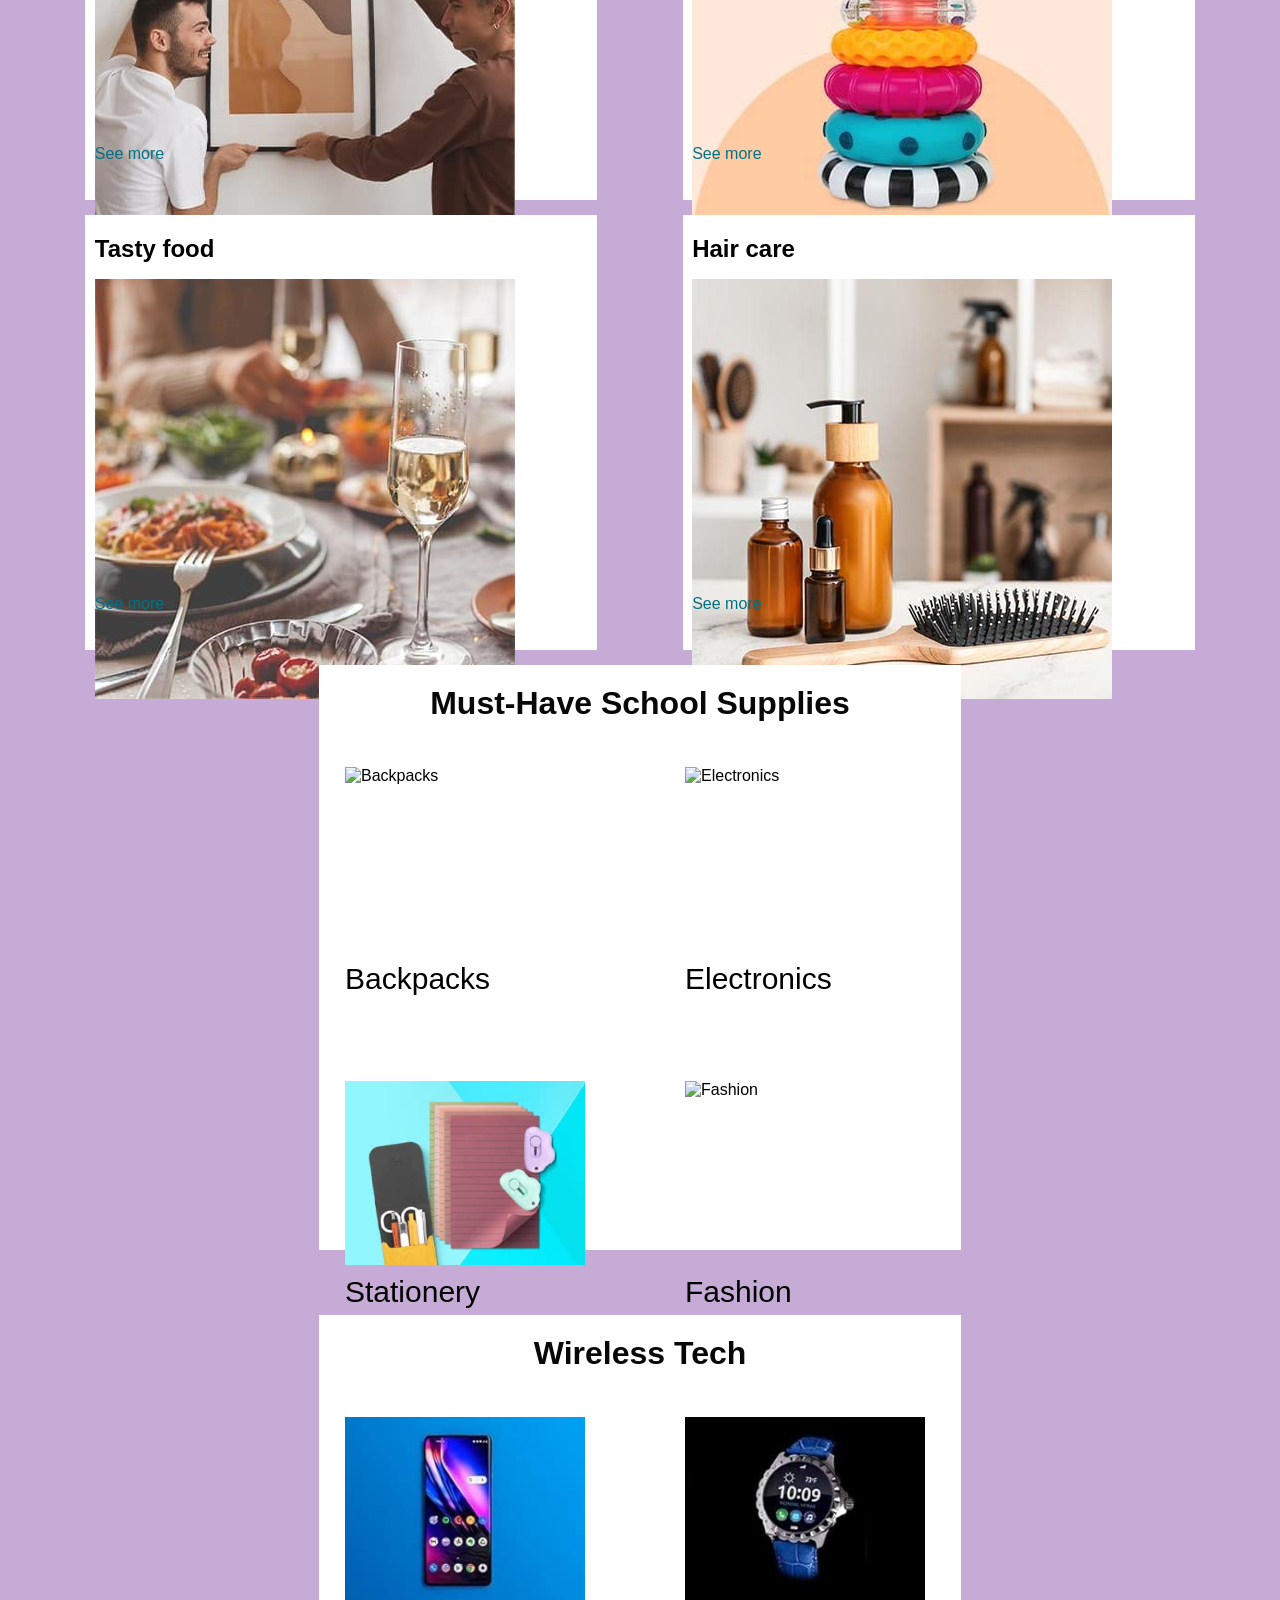
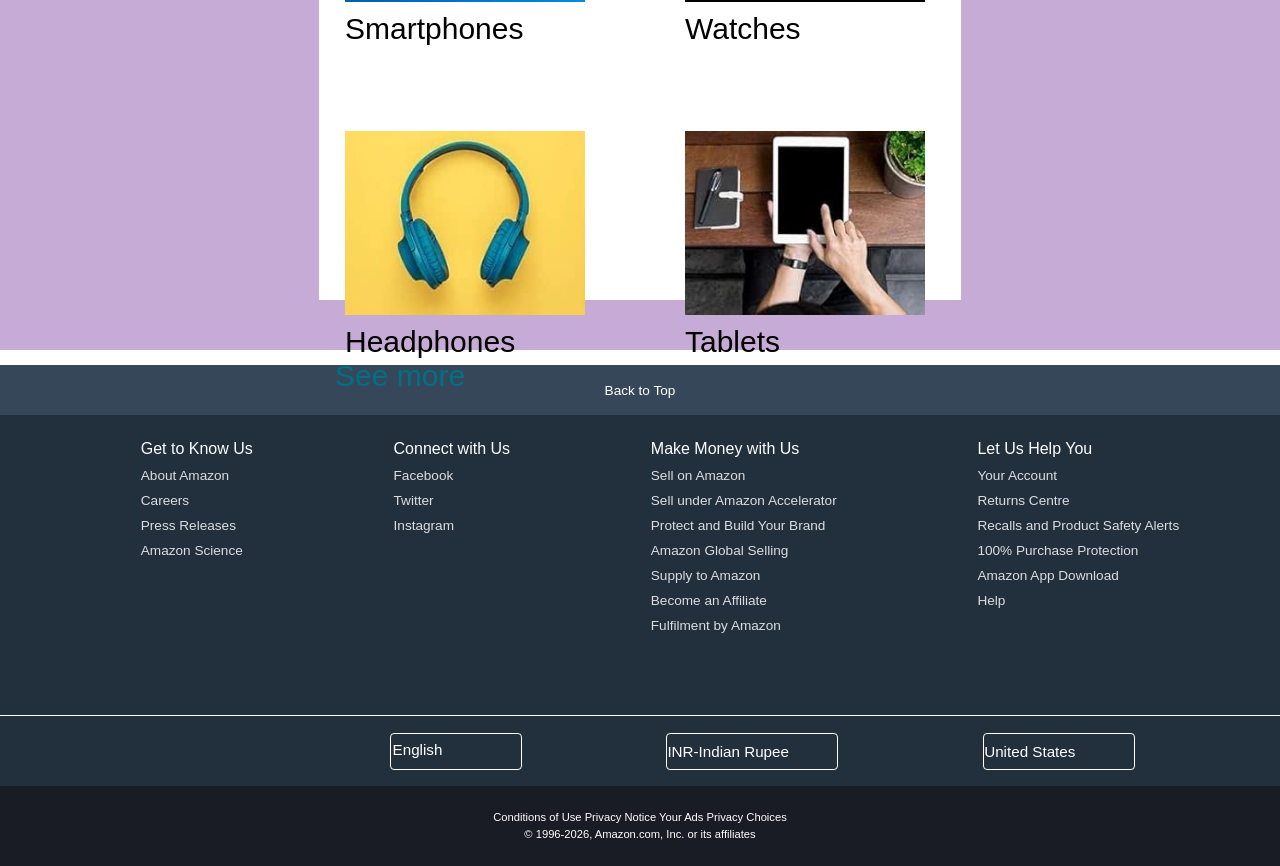
==== commit a64d89c4: "Replace background images with img tags in HTML" ====
--- a/index.html
+++ b/index.html
@@ -71,7 +71,7 @@
     <div class="box1 box">
       <div class="box-content">
       <h2>Beauty Picks </h2>
-      <div class="box-img" style="background-image:url('IMG-20260807-WA0010.jpg');"></div>
+      <div class="box-img"><img src="IMG-20260807-WA0010.jpg";></div>
       <p>See more</p>
       </div>
     </div>
@@ -79,7 +79,7 @@
   <div class="box2 box">
       <div class="box-content">
       <h2>Get your game on</h2>
-      <div class="box-img" style="background-image:url('IMG-20260807-WA0003.jpg');"></div>
+      <div class="box-img"><img src="IMG-20260807-WA0003.jpg";></div>
       <p>See more</p>
       </div>
     </div>
@@ -87,7 +87,7 @@
   <div class="box3 box">
       <div class="box-content">
       <h2>Shop fashion for girls </h2>
-      <div class="box-img" style="background-image:url('images/IMG-20260807-WA0008.jpg');"></div>
+      <div class="box-img"><img src="IMG-20260807-WA0008.jpg";></div>
       <p>See more</p>
       </div>
     </div>
@@ -95,7 +95,7 @@
   <div class="box4 box">
       <div class="box-content">
       <h2>Shop fashion for boys</h2>
-      <div class="box-img" style="background-image:url('images/IMG-20260807-WA0006.jpg');"></div>
+      <div class="box-img"><img src="IMG-20260807-WA0006.jpg";></div>
       <p>See more</p>
       </div>
     </div>
@@ -103,7 +103,7 @@
   <div class="box5 box">
       <div class="box-content">
       <h2>House decor</h2>
-      <div class="box-img" style="background-image:url('images/IMG-20260807-WA0004.jpg');"></div>
+      <div class="box-img"><img src="IMG-20260807-WA0004.jpg";></div>
       <p>See more</p>
       </div>
     </div>
@@ -111,7 +111,7 @@
   <div class="box6 box">
       <div class="box-content">
       <h2>Play fun</h2>
-      <div class="box-img" style="background-image:url('images/IMG-20260807-WA0001.jpg');"></div>
+      <div class="box-img"><img src="IMG-20260807-WA0001.jpg";></div>
       <p>See more</p>
       </div>
     </div>
@@ -119,7 +119,7 @@
   <div class="box7 box">
       <div class="box-content">
       <h2>Tasty food </h2>
-      <div class="box-img" style="background-image:url('images/IMG-20260807-WA0005.jpg');"></div>
+      <div class="box-img"><img src="IMG-20260807-WA0005.jpg";></div>
       <p>See more</p>
       </div>
     </div>
@@ -127,7 +127,7 @@
   <div class="box8 box">
       <div class="box-content">
       <h2>Hair care</h2>
-      <div class="box-img" style="background-image:url('images/IMG-20260807-WA0007.jpg');"></div>
+      <div class="box-img"><img src="IMG-20260807-WA0007.jpg";></div>
       <p>See more</p>
       </div>
     </div>
@@ -136,22 +136,22 @@
     <h1>Must-Have School Supplies</h1> 
     <section class="grid">
       <div class="category">
-        <img src="images/Fuji_QuadCard_Bag_BTS25_2x._SY232_CB789327598_.jpg" alt="Backpacks">
+        <img src="Fuji_QuadCard_Bag_BTS25_2x._SY232_CB789327598_.jpg" alt="Backpacks">
         <p>Backpacks</p>
       </div>
       
       <div class="category">
-        <img src="images/Fuji_QuadCard_Electronics_BTS25_2x._SY232_CB789327598_.jpg" alt="Electronics">
+        <img src="Fuji_QuadCard_Electronics_BTS25_2x._SY232_CB789327598_.jpg" alt="Electronics">
         <p>Electronics</p>
       </div>
       
       <div class="category">
-        <img src="images/Fuji_QuadCard_Stationery_BTS25_2x._SY232_CB789327598_.jpg" alt="Stationery">
+        <img src="Fuji_QuadCard_Stationery_BTS25_2x._SY232_CB789327598_.jpg" alt="Stationery">
         <p>Stationery</p>
       </div>
       
       <div class="category">
-        <img src="images/Fuji_QuadCard_Fashion_BTS25_2x._SY232_CB789327598_.jpg" alt="Fashion">
+        <img src="Fuji_QuadCard_Fashion_BTS25_2x._SY232_CB789327598_.jpg" alt="Fashion">
         <p>Fashion</p>
       </div>
     </section>
@@ -162,22 +162,22 @@
     <h1>Wireless Tech</h1> 
     <section class="grid">
       <div class="category">
-        <img src="images/Smartphone_2x._SY232_CB566164844_.jpg" alt="Smartphones">
+        <img src="Smartphone_2x._SY232_CB566164844_.jpg" alt="Smartphones">
         <p>Smartphones</p>
       </div>
       
       <div class="category">
-        <img src="images/Watches_2x._SY232_CB566164844_.jpg" alt="Watches">
+        <img src="Watches_2x._SY232_CB566164844_.jpg" alt="Watches">
         <p>Watches</p>
       </div>
       
       <div class="category">
-        <img src="images/Headphone_2x._SY232_CB566164844_.jpg" alt="Headphones">
+        <img src="Headphone_2x._SY232_CB566164844_.jpg" alt="Headphones">
         <p>Headphones</p>
       </div>
       
       <div class="category">
-        <img src="images/Tablet_2x._SY232_CB566164844_.jpg" alt="Tablets">
+        <img src="Tablet_2x._SY232_CB566164844_.jpg" alt="Tablets">
         <p>Tablets</p>
       </div>
     </section>
--- a/amazon.css
+++ b/amazon.css
@@ -186,11 +186,10 @@
   margin-top: 15px;
 }
 
-.box-img img{
-  width:100%;
-  height: 100%;
-  object-fit: cover;
-  display: block;
+.box-img{
+  height: 300px;
+  margin-top: 1rem;
+  margin-bottom: 1rem;
 }
 
 .box-content{
